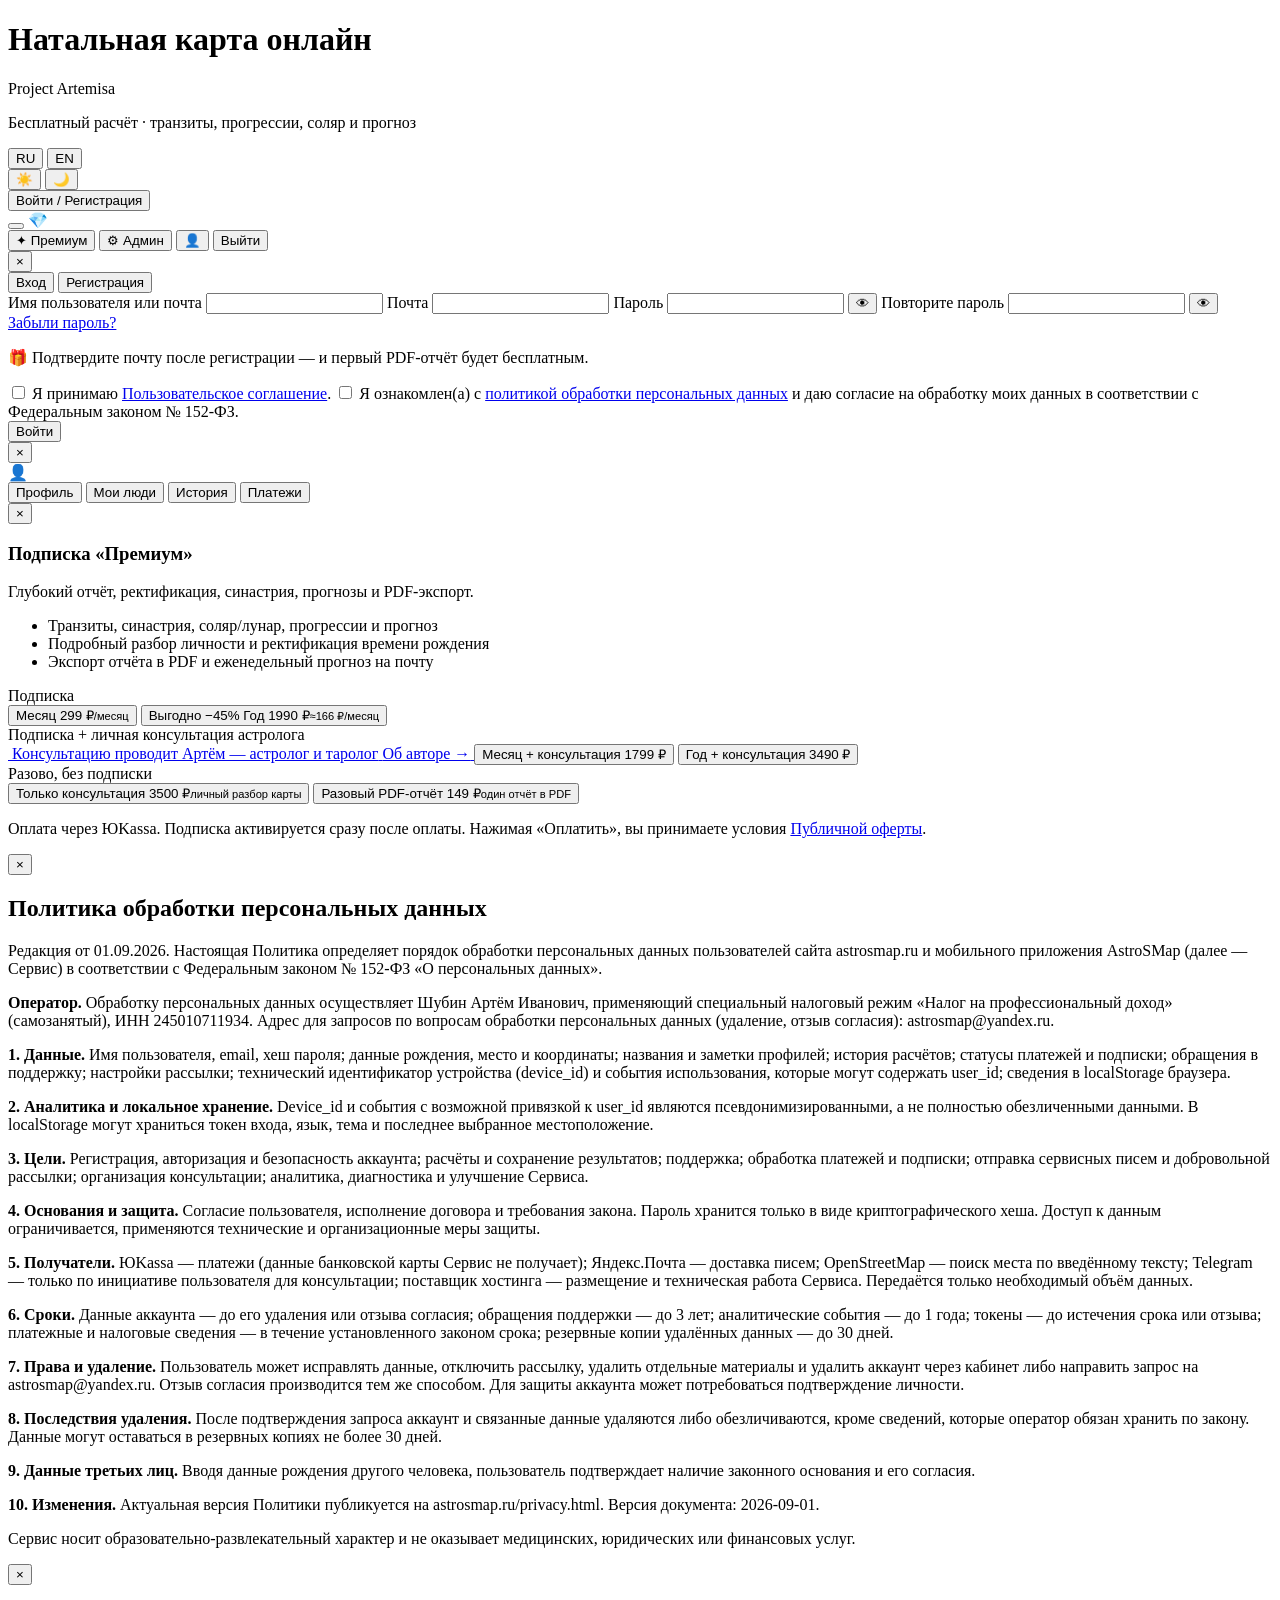
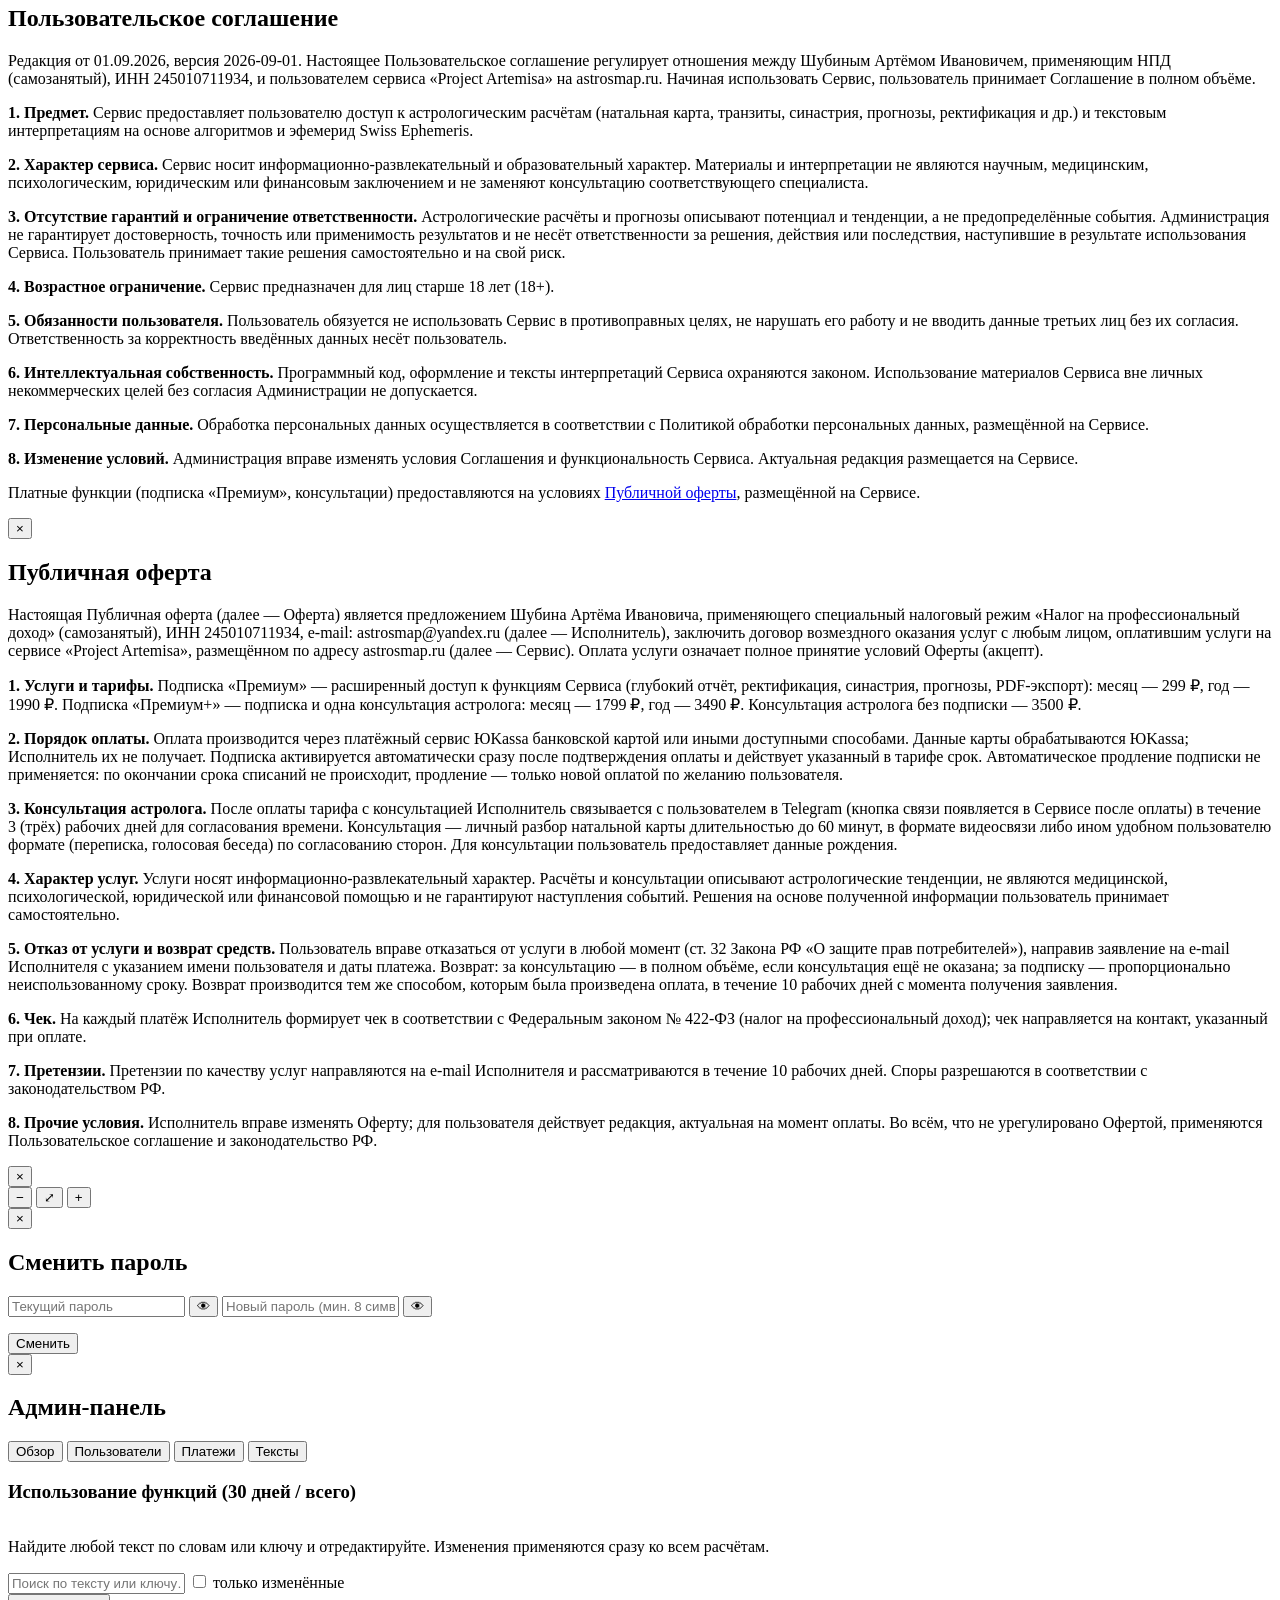
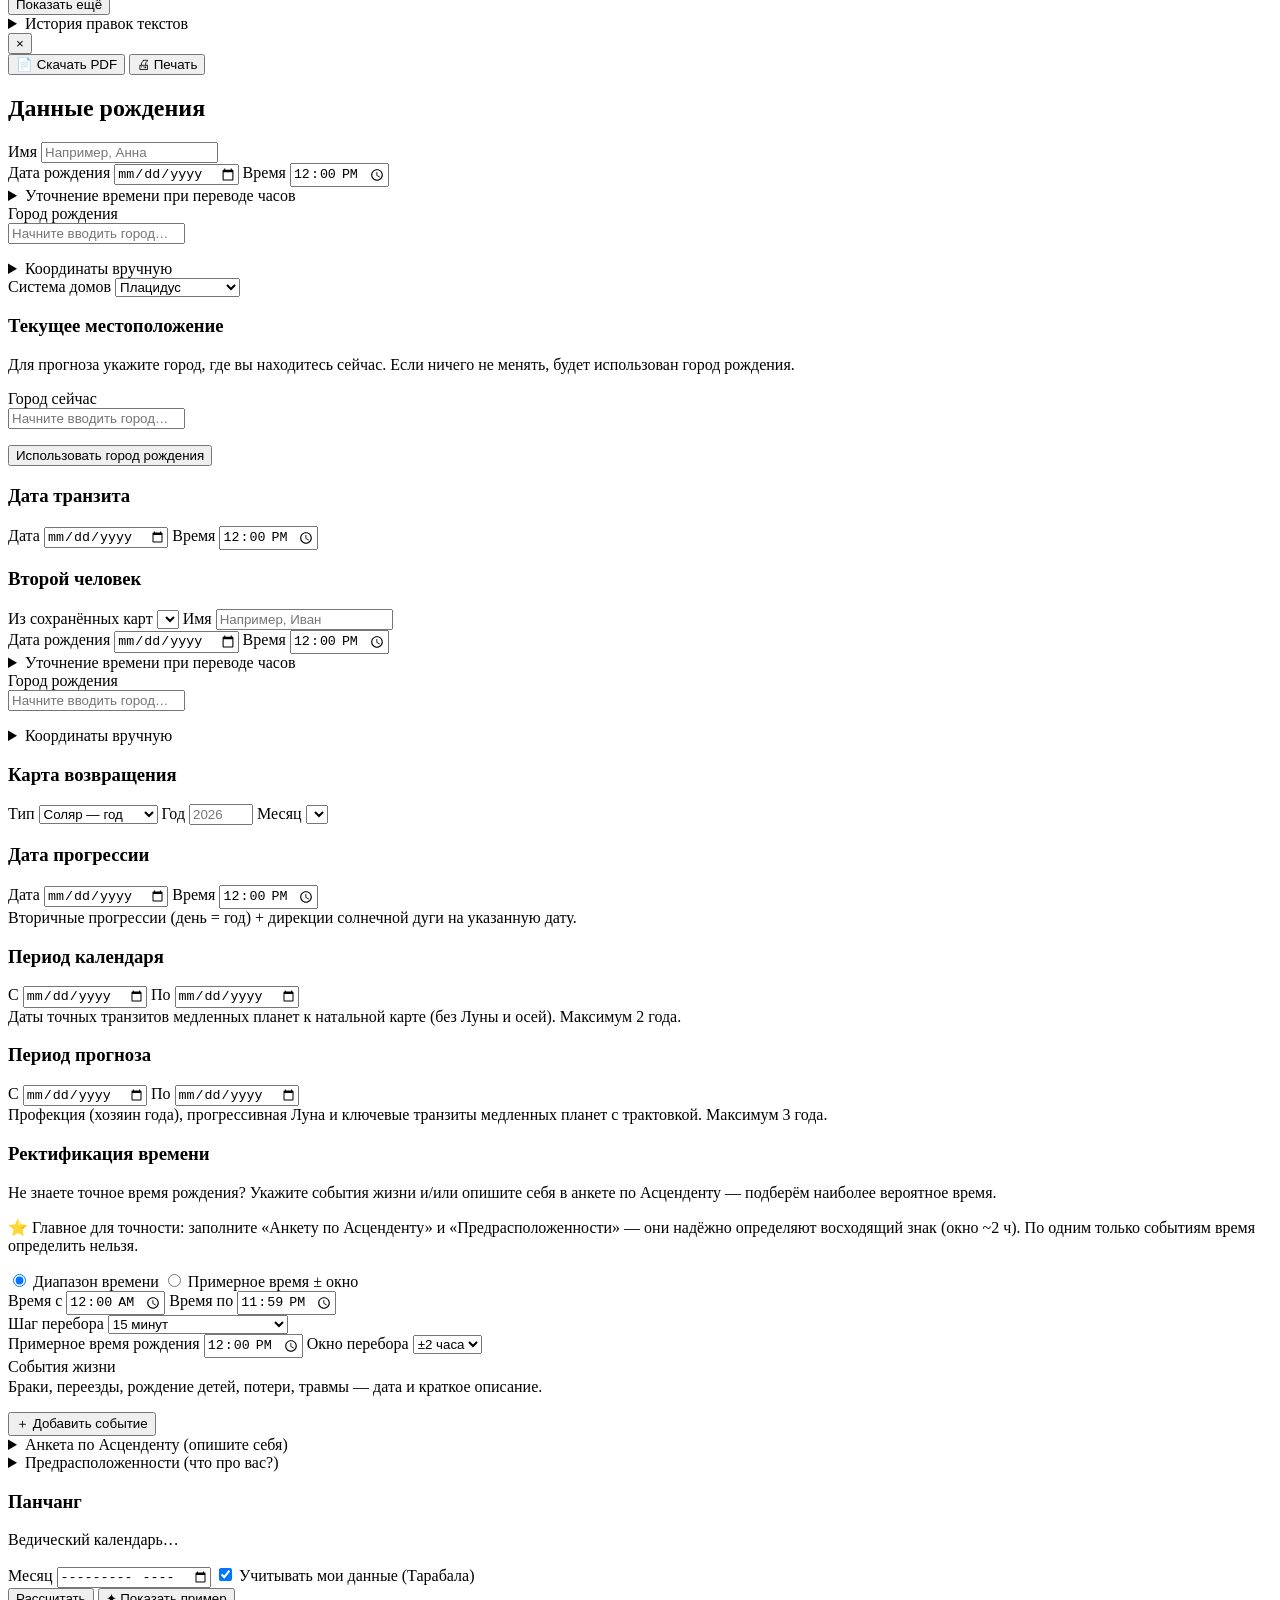
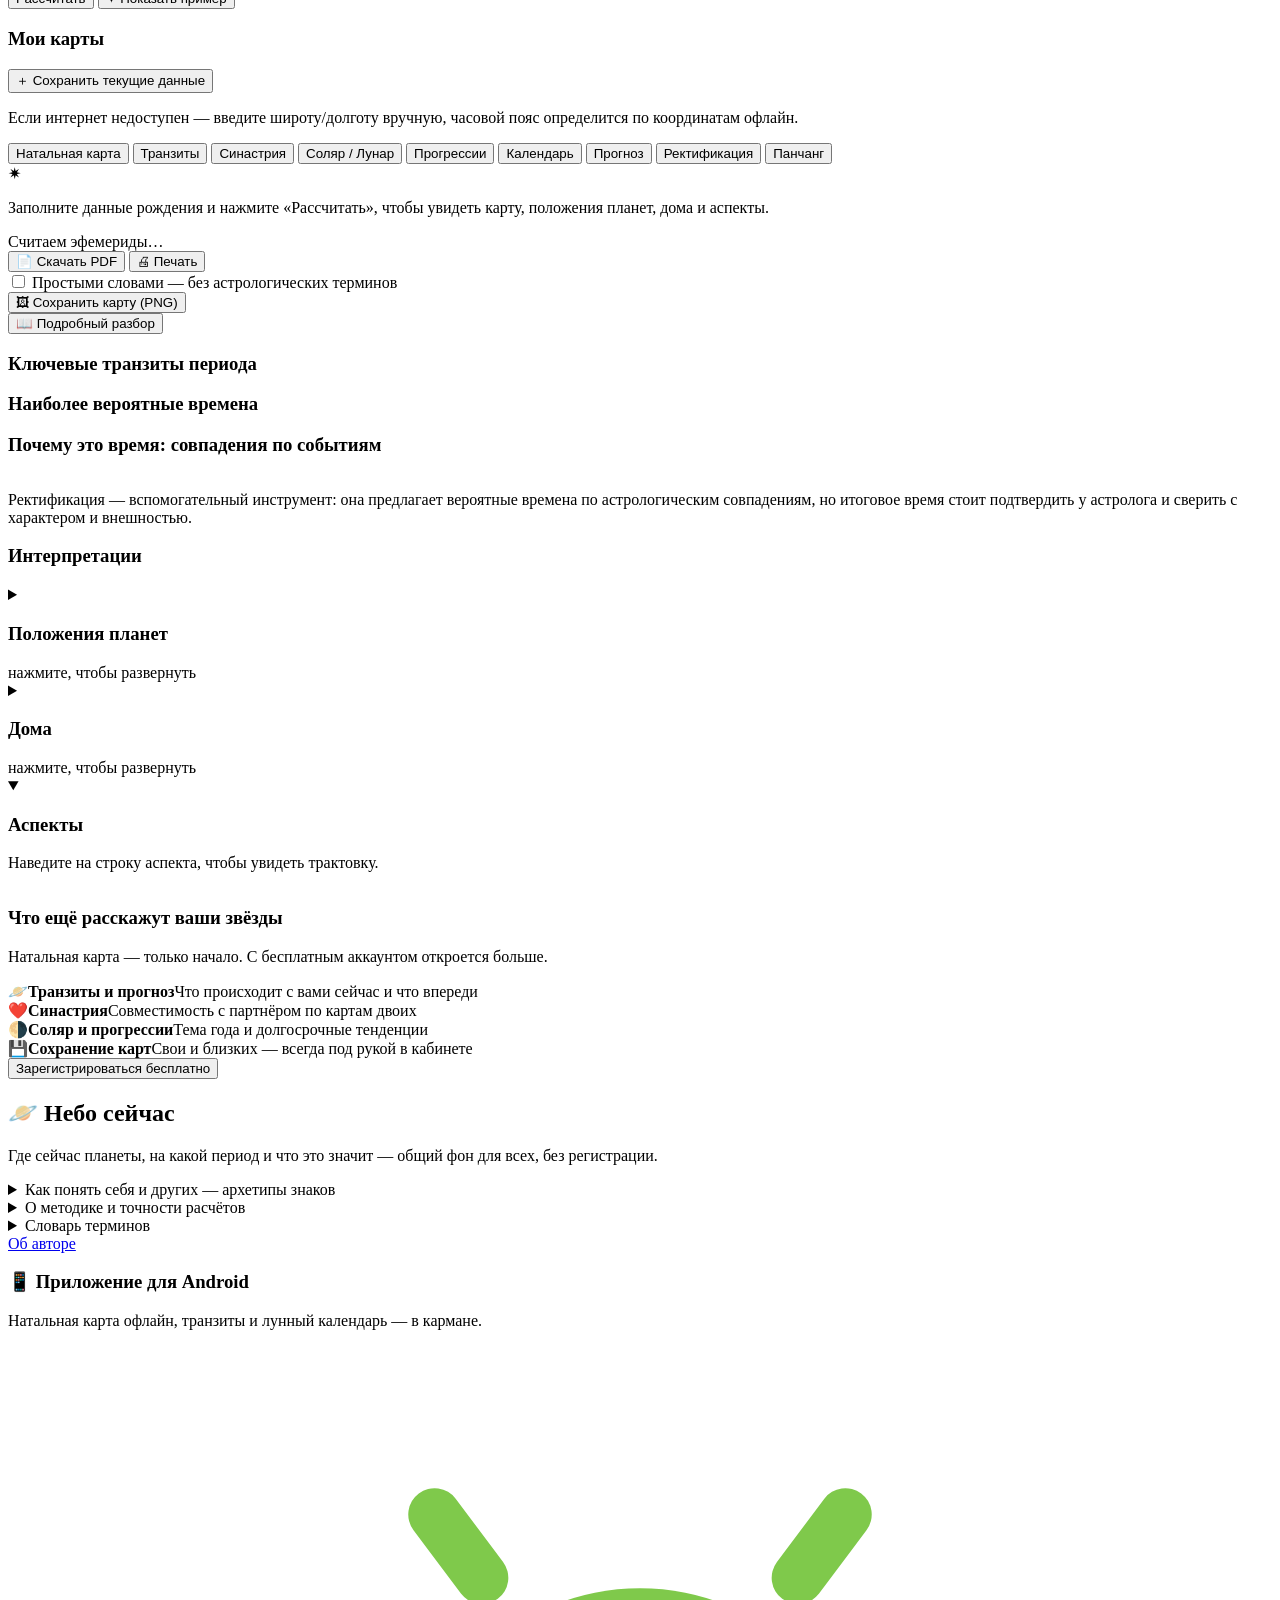
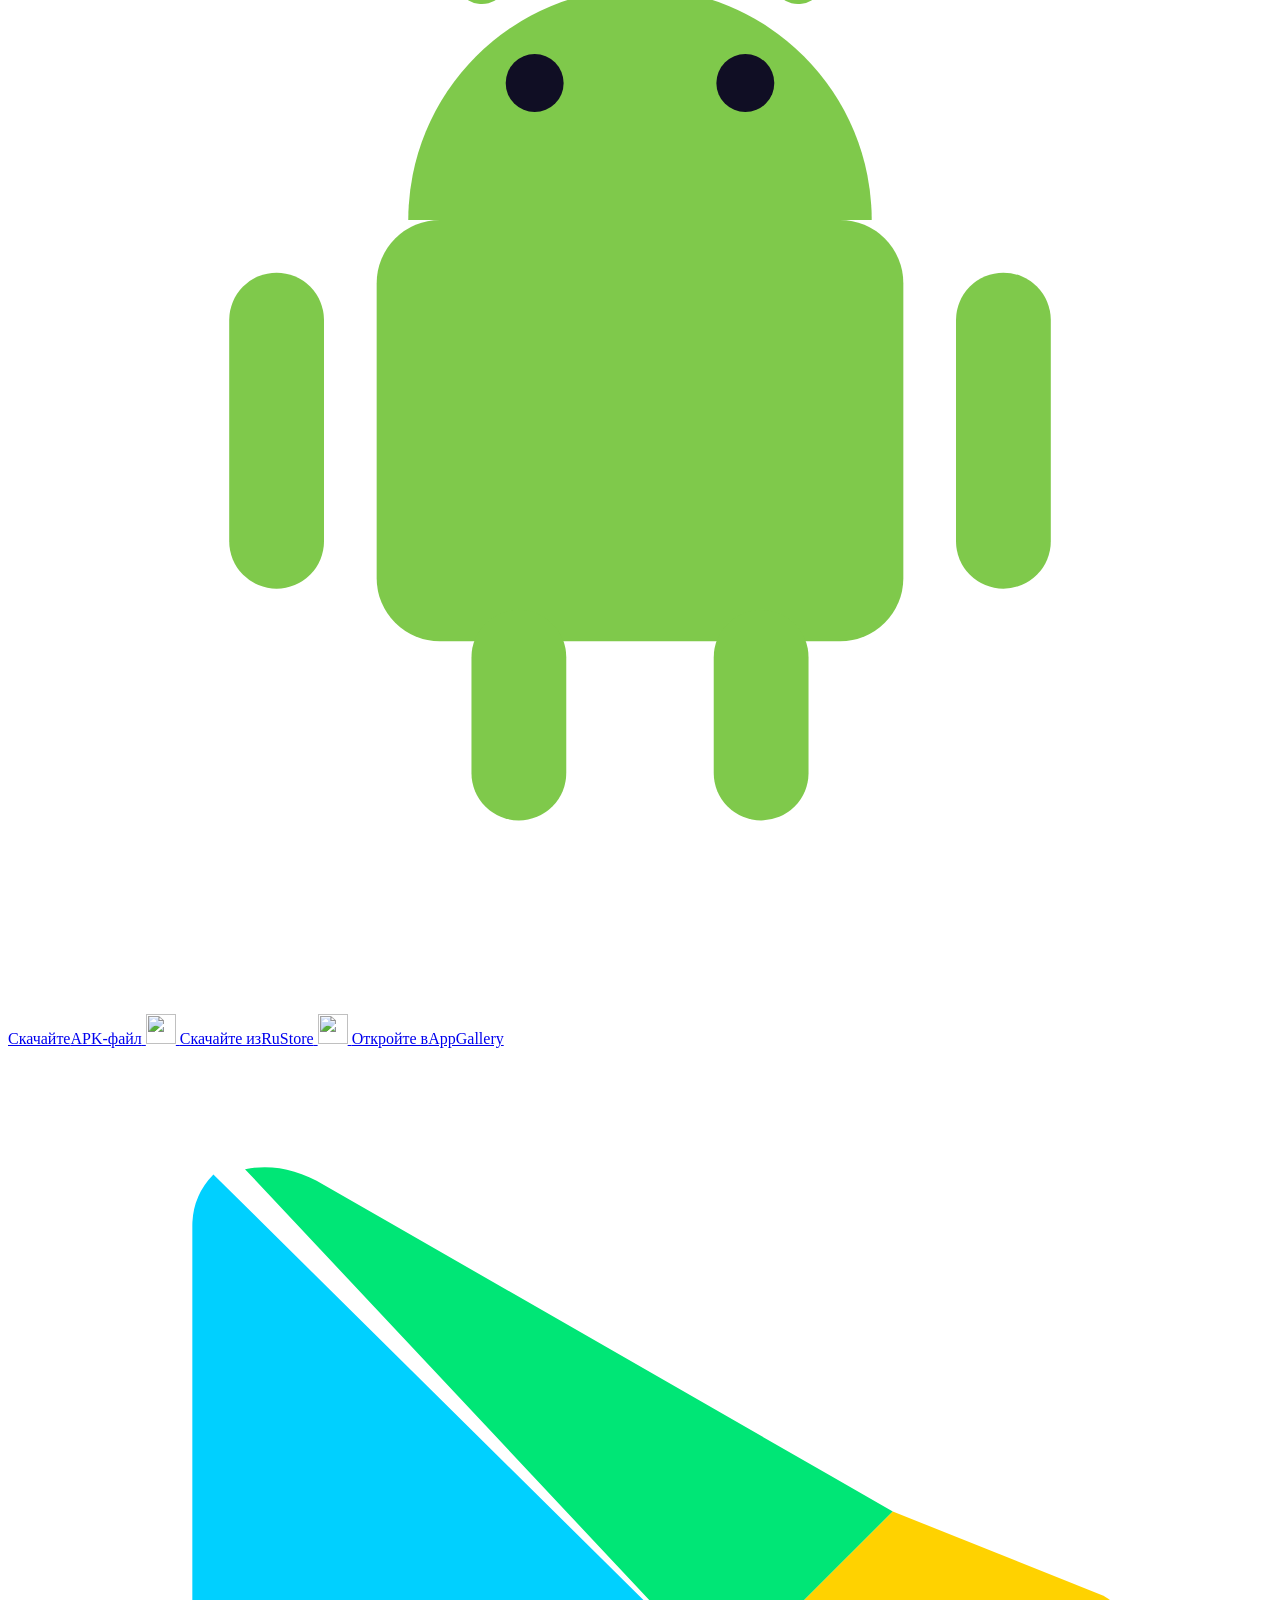
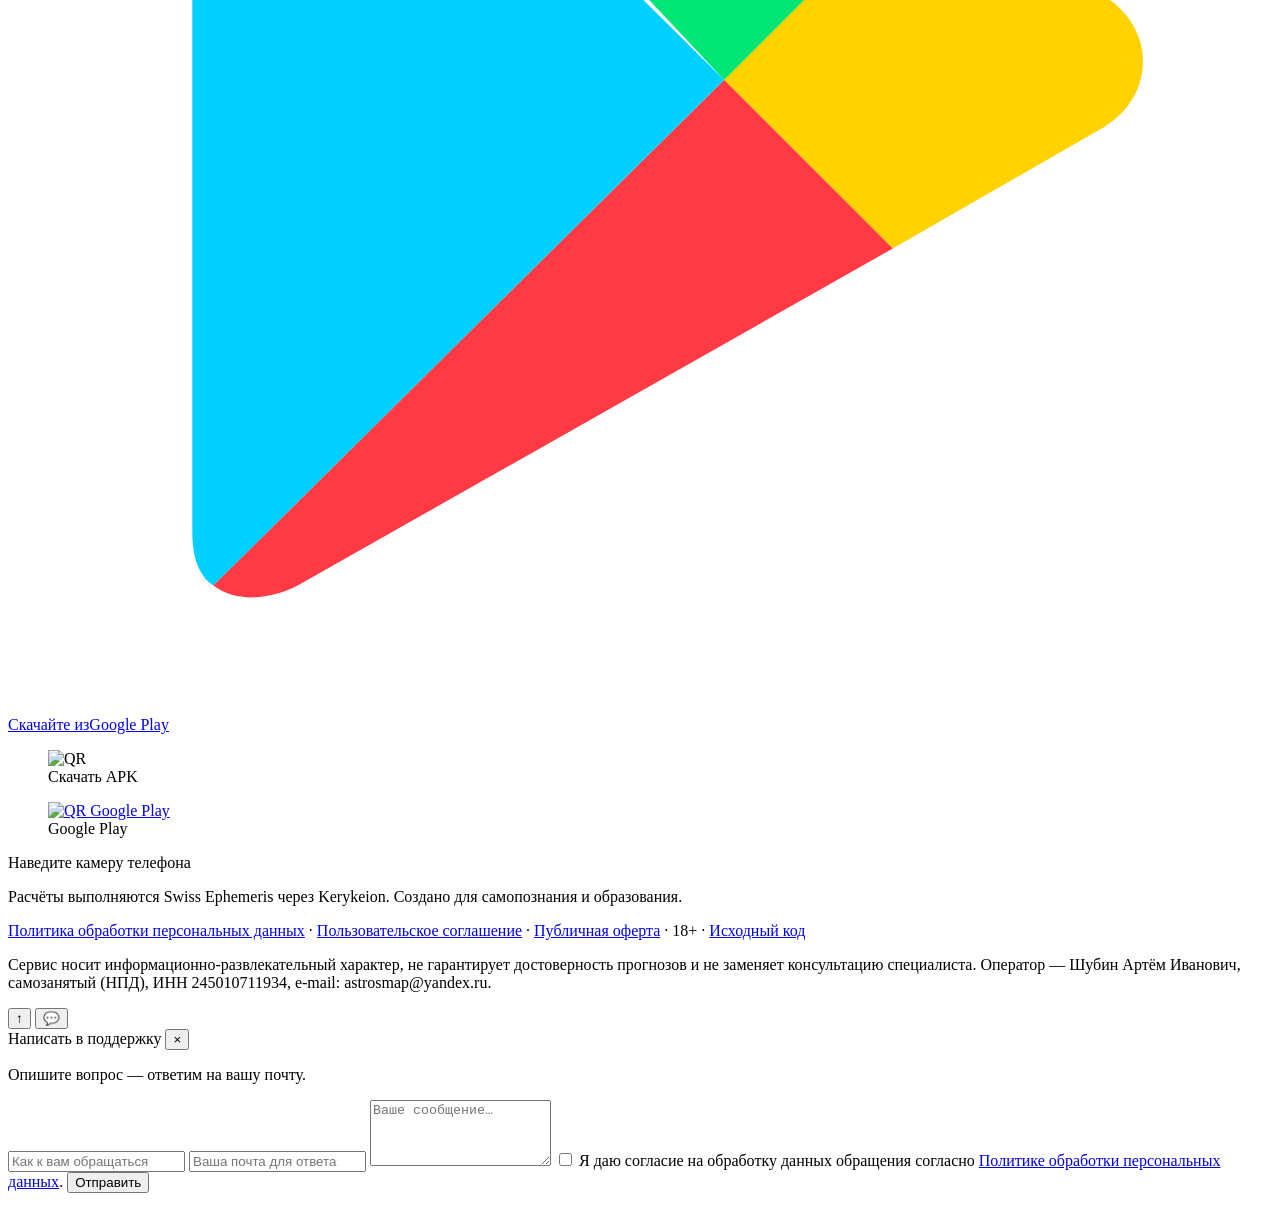
==== frontend/index.html @ ab581a07 "Protected source distribution" ====
<!DOCTYPE html>
<html lang="ru">
<head>
  <meta charset="UTF-8" />
  <meta name="viewport" content="width=device-width, initial-scale=1.0" />
  <title>Натальная карта онлайн бесплатно с транзитами | Project Artemisa</title>
  <meta name="description" content="Постройте натальную карту онлайн бесплатно по дате, времени и месту рождения. Транзиты, синастрия, соляр, прогрессии, прогноз и интерпретации." />
  <link rel="canonical" href="https://astrosmap.ru/" />
  <meta name="theme-color" content="#0c0c1e" />
  <link rel="manifest" href="/manifest.webmanifest" />
  <link rel="apple-touch-icon" href="/icon.svg" />
  <link rel="icon" href="data:image/svg+xml,%3Csvg xmlns='http://www.w3.org/2000/svg' viewBox='0 0 32 32'%3E%3Crect width='32' height='32' rx='7' fill='%230c0c1e'/%3E%3Ctext x='16' y='23' font-size='20' text-anchor='middle' fill='%23c9a86a'%3E%E2%9C%B7%3C/text%3E%3C/svg%3E" />
  <meta property="og:title" content="Натальная карта онлайн бесплатно с транзитами | Project Artemisa" />
  <meta property="og:description" content="Бесплатный расчёт натальной карты по дате, времени и месту рождения: транзиты, синастрия, соляр, прогрессии и прогноз." />
  <meta property="og:type" content="website" />
  <meta property="og:url" content="https://astrosmap.ru/" />
  <meta name="twitter:card" content="summary" />
  <script>(function(){try{var t=localStorage.getItem('astro_theme')||'light';document.documentElement.setAttribute('data-theme',t);}catch(e){document.documentElement.setAttribute('data-theme','light');}})();</script>
  <link rel="stylesheet" href="/fonts/fonts.css?v=20" />
  <link rel="stylesheet" href="/css/style.css?v=33" />
  <style>html[lang="en"] .chart-svg::after { content: "⤢ click to enlarge"; }</style>
</head>
<body>
  <div class="stars" id="stars"></div>
  <div class="sun-rays" aria-hidden="true"></div>

  <header class="site-header">
    <div class="logo">
      <span class="logo-glyph" aria-hidden="true"></span>
      <div class="logo-text">
        <h1 class="title-main" data-i18n="hero_title">Натальная карта онлайн</h1>
        <p class="brand" data-i18n="brand">Project Artemisa</p>
        <p class="tagline" data-i18n="tagline">Бесплатный расчёт · транзиты, прогрессии, соляр и прогноз</p>
      </div>
    </div>
    <div class="auth-area">
      <div class="lang-switch" id="lang-switch" data-i18n-title="lang_title" title="Язык / Language">
        <button class="lang-opt" data-lang="ru">RU</button>
        <button class="lang-opt" data-lang="en">EN</button>
      </div>
      <div class="theme-switch" id="theme-switch" data-i18n-title="theme_title" title="Светлая / тёмная тема">
        <button class="theme-opt" data-theme-set="light" aria-label="Светлая тема" title="Светлая">☀️</button>
        <button class="theme-opt" data-theme-set="dark" aria-label="Тёмная тема" title="Тёмная">🌙</button>
      </div>
      <button id="login-btn" class="auth-btn" data-i18n="login">Войти / Регистрация</button>
      <div id="user-box" class="user-box hidden">
        <div class="user-id">
          <button class="user-name" id="user-name" title="Статус подписки"></button>
          <span class="premium-gem hidden" id="premium-gem" aria-hidden="true">💎</span>
          <div id="lock-popover" class="lock-popover hidden"></div>
        </div>
        <button id="premium-btn" class="auth-btn header-only" data-i18n="premium_btn">✦ Премиум</button>
        <button id="admin-btn" class="auth-btn hidden" data-i18n="admin_panel">⚙ Админ</button>
        <button id="cabinet-btn" class="auth-btn ghost" data-i18n-title="cabinet_title" title="Кабинет" aria-label="Кабинет">👤</button>
        <button id="logout-btn" class="auth-btn ghost" data-i18n="logout">Выйти</button>
      </div>
    </div>
  </header>

  <div class="modal-overlay hidden" id="auth-modal">
    <div class="modal">
      <button class="modal-close" id="modal-close" aria-label="Закрыть">×</button>
      <div class="tabs auth-tabs">
        <button class="auth-tab active" data-auth="login" type="button" data-i18n="auth_login">Вход</button>
        <button class="auth-tab" data-auth="register" type="button" data-i18n="auth_register">Регистрация</button>
      </div>
      <form id="auth-form" autocomplete="off">
        <label id="auth-username-row" data-i18n="username_or_email">Имя пользователя или почта
          <input type="text" id="auth-username" autocomplete="username" />
        </label>
        <label id="auth-email-row" class="hidden" data-i18n="email_label">Почта
          <input type="email" id="auth-email" autocomplete="email" />
        </label>
        <label id="auth-password-row" data-i18n="password">Пароль
          <span class="pw-wrap">
            <input type="password" id="auth-password" autocomplete="current-password" />
            <button type="button" class="pw-eye" aria-label="Показать пароль" tabindex="-1">👁</button>
          </span>
        </label>
        <label id="auth-password2-row" class="hidden" data-i18n="password_repeat">Повторите пароль
          <span class="pw-wrap">
            <input type="password" id="auth-password2" autocomplete="new-password" />
            <button type="button" class="pw-eye" aria-label="Показать пароль" tabindex="-1">👁</button>
          </span>
        </label>
        <a href="#" id="auth-forgot" class="auth-forgot" data-i18n="forgot_link">Забыли пароль?</a>
        <p class="register-gift hidden" id="register-gift" data-i18n="register_gift">🎁 Подтвердите почту после регистрации — и первый PDF-отчёт будет бесплатным.</p>
        <div class="consent-row hidden" id="consent-row">
          <label class="consent-item">
            <input type="checkbox" id="terms-check" />
            <span data-i18n-html="consent_terms">Я принимаю <a href="#" id="terms-link">Пользовательское соглашение</a>.</span>
          </label>
          <label class="consent-item">
            <input type="checkbox" id="consent-check" />
            <span data-i18n-html="consent">Я ознакомлен(а) с <a href="#" id="privacy-link">политикой обработки персональных данных</a> и даю согласие на обработку моих данных в соответствии с Федеральным законом № 152-ФЗ.</span>
          </label>
        </div>
        <div class="auth-error hidden" id="auth-error"></div>
        <button type="submit" class="btn-primary" id="auth-submit" data-i18n="do_login">Войти</button>
      </form>
    </div>
  </div>

  <div class="modal-overlay hidden" id="cabinet-modal">
    <div class="modal cabinet-modal">
      <button class="modal-close" id="cabinet-close" aria-label="Закрыть">×</button>
      <div class="cab-head">
        <div class="cab-avatar" id="cab-avatar">👤</div>
        <div class="cab-head-info">
          <div class="cab-head-name" id="cab-head-name"></div>
          <div class="cab-badges" id="cab-badges"></div>
        </div>
      </div>
      <div class="cab-tabs" id="cab-tabs" role="tablist">
        <button class="cab-tab active" data-cab="profile" type="button" data-i18n="cab_tab_profile">Профиль</button>
        <button class="cab-tab" data-cab="people" type="button" data-i18n="cab_tab_people">Мои люди</button>
        <button class="cab-tab" data-cab="history" type="button" data-i18n="cab_tab_history">История</button>
        <button class="cab-tab" data-cab="payments" type="button" data-i18n="cab_tab_payments">Платежи</button>
      </div>
      <div class="cab-panel" id="cab-panel-profile">
        <div id="cab-profile" class="cab-card"></div>
        <div id="cab-sub" class="cab-card"></div>
      </div>
      <div class="cab-panel hidden" id="cab-panel-people">
        <div id="cab-people"></div>
      </div>
      <div class="cab-panel hidden" id="cab-panel-history">
        <div id="cab-history"></div>
      </div>
      <div class="cab-panel hidden" id="cab-panel-payments">
        <div id="cab-payments"></div>
      </div>
    </div>
  </div>

  <div class="modal-overlay hidden" id="premium-modal">
    <div class="modal premium-modal-card">
      <button class="modal-close" id="premium-close" aria-label="Закрыть">×</button>
      <h3 data-i18n="premium_title">Подписка «Премиум»</h3>
      <p class="section-note" data-i18n="premium_desc">Глубокий отчёт, ректификация, синастрия, прогнозы и PDF-экспорт.</p>
      <ul class="premium-benefits">
        <li data-i18n="premium_ben_1">Транзиты, синастрия, соляр/лунар, прогрессии и прогноз</li>
        <li data-i18n="premium_ben_2">Подробный разбор личности и ректификация времени рождения</li>
        <li data-i18n="premium_ben_3">Экспорт отчёта в PDF и еженедельный прогноз на почту</li>
      </ul>
      <div class="premium-status hidden" id="premium-status"></div>
      <div class="premium-plans" id="premium-plans">
        <section class="plan-section plan-section-sub">
          <div class="plan-group-label" data-i18n="plan_group_sub">Подписка</div>
          <button class="btn-primary plan-btn" data-plan="month" type="button">
            <span class="plan-name" data-i18n="plan_month">Месяц</span>
            <span class="plan-price">299 ₽<small data-i18n="plan_month_note">/месяц</small></span>
          </button>
          <button class="btn-primary plan-btn plan-best" data-plan="year" type="button">
            <span class="plan-badge" data-i18n="plan_year_badge">Выгодно −45%</span>
            <span class="plan-name" data-i18n="plan_year">Год</span>
            <span class="plan-price">1990 ₽<small data-i18n="plan_year_note2">≈166 ₽/месяц</small></span>
          </button>
        </section>
        <section class="plan-section plan-section-consult">
          <div class="plan-group-label" data-i18n="plan_group_consult">Подписка + личная консультация астролога</div>
          <a class="consult-author" href="/about">
            <img src="/img/astrolog.jpg" alt="" aria-hidden="true" />
            <span>
              <span class="consult-author-name" data-i18n="ab_consult_by">Консультацию проводит Артём — астролог и таролог</span>
              <span class="consult-author-more" data-i18n="ab_consult_more">Об авторе →</span>
            </span>
          </a>
          <button class="btn-primary plan-btn" data-plan="plus_month" type="button">
            <span class="plan-name" data-i18n="plan_plus_month">Месяц + консультация</span>
            <span class="plan-price">1799 ₽</span>
          </button>
          <button class="btn-primary plan-btn" data-plan="plus_year" type="button">
            <span class="plan-name" data-i18n="plan_plus_year">Год + консультация</span>
            <span class="plan-price">3490 ₽</span>
          </button>
        </section>
        <section class="plan-section plan-section-once">
          <div class="plan-group-label" data-i18n="plan_group_once">Разово, без подписки</div>
          <button class="btn-primary plan-btn" data-plan="consult" type="button">
            <span class="plan-name" data-i18n="plan_consult">Только консультация</span>
            <span class="plan-price">3500 ₽<small data-i18n="plan_consult_note2">личный разбор карты</small></span>
          </button>
          <button class="btn-primary plan-btn plan-report" data-plan="report" type="button">
            <span class="plan-name" data-i18n="plan_report">Разовый PDF-отчёт</span>
            <span class="plan-price">149 ₽<small data-i18n="plan_report_note2">один отчёт в PDF</small></span>
          </button>
        </section>
      </div>
      <div class="premium-status hidden" id="consult-status"></div>
      <div class="premium-status hidden" id="report-status"></div>
      <div class="auth-error hidden" id="premium-error"></div>
      <p class="section-note" data-i18n-html="premium_note">Оплата через ЮKassa. Подписка активируется сразу после оплаты. Нажимая «Оплатить», вы принимаете условия <a href="#" id="premium-offer-link">Публичной оферты</a>.</p>
    </div>
  </div>

  <div class="modal-overlay hidden" id="privacy-modal">
    <div class="modal modal-wide">
      <button class="modal-close" id="privacy-close" aria-label="Закрыть">×</button>
      <h2 class="privacy-title" data-i18n="privacy_title">Политика обработки персональных данных</h2>
      <div class="privacy-text">
        <p data-i18n="privacy_p_intro">Редакция от 01.09.2026. Настоящая Политика определяет порядок обработки персональных данных пользователей сайта astrosmap.ru и мобильного приложения AstroSMap (далее — Сервис) в соответствии с Федеральным законом № 152-ФЗ «О персональных данных».</p>
        <p data-i18n-html="privacy_p_operator"><strong>Оператор.</strong> Обработку персональных данных осуществляет Шубин Артём Иванович, применяющий специальный налоговый режим «Налог на профессиональный доход» (самозанятый), ИНН 245010711934. Адрес для запросов по вопросам обработки персональных данных (удаление, отзыв согласия): astrosmap@yandex.ru.</p>
        <p data-i18n-html="privacy_p1"><strong>1. Данные.</strong> Имя пользователя, email, хеш пароля; данные рождения, место и координаты; названия и заметки профилей; история расчётов; статусы платежей и подписки; обращения в поддержку; настройки рассылки; технический идентификатор устройства (device_id) и события использования, которые могут содержать user_id; сведения в localStorage браузера.</p>
        <p data-i18n-html="privacy_p2"><strong>2. Аналитика и локальное хранение.</strong> Device_id и события с возможной привязкой к user_id являются псевдонимизированными, а не полностью обезличенными данными. В localStorage могут храниться токен входа, язык, тема и последнее выбранное местоположение.</p>
        <p data-i18n-html="privacy_p3"><strong>3. Цели.</strong> Регистрация, авторизация и безопасность аккаунта; расчёты и сохранение результатов; поддержка; обработка платежей и подписки; отправка сервисных писем и добровольной рассылки; организация консультации; аналитика, диагностика и улучшение Сервиса.</p>
        <p data-i18n-html="privacy_p4"><strong>4. Основания и защита.</strong> Согласие пользователя, исполнение договора и требования закона. Пароль хранится только в виде криптографического хеша. Доступ к данным ограничивается, применяются технические и организационные меры защиты.</p>
        <p data-i18n-html="privacy_p5"><strong>5. Получатели.</strong> ЮKassa — платежи (данные банковской карты Сервис не получает); Яндекс.Почта — доставка писем; OpenStreetMap — поиск места по введённому тексту; Telegram — только по инициативе пользователя для консультации; поставщик хостинга — размещение и техническая работа Сервиса. Передаётся только необходимый объём данных.</p>
        <p data-i18n-html="privacy_p6"><strong>6. Сроки.</strong> Данные аккаунта — до его удаления или отзыва согласия; обращения поддержки — до 3 лет; аналитические события — до 1 года; токены — до истечения срока или отзыва; платежные и налоговые сведения — в течение установленного законом срока; резервные копии удалённых данных — до 30 дней.</p>
        <p data-i18n-html="privacy_p7"><strong>7. Права и удаление.</strong> Пользователь может исправлять данные, отключить рассылку, удалить отдельные материалы и удалить аккаунт через кабинет либо направить запрос на astrosmap@yandex.ru. Отзыв согласия производится тем же способом. Для защиты аккаунта может потребоваться подтверждение личности.</p>
        <p data-i18n-html="privacy_p8"><strong>8. Последствия удаления.</strong> После подтверждения запроса аккаунт и связанные данные удаляются либо обезличиваются, кроме сведений, которые оператор обязан хранить по закону. Данные могут оставаться в резервных копиях не более 30 дней.</p>
        <p data-i18n-html="privacy_p9"><strong>9. Данные третьих лиц.</strong> Вводя данные рождения другого человека, пользователь подтверждает наличие законного основания и его согласия.</p>
        <p data-i18n-html="privacy_p10"><strong>10. Изменения.</strong> Актуальная версия Политики публикуется на astrosmap.ru/privacy.html. Версия документа: 2026-09-01.</p>
        <p class="info-disclaimer" data-i18n="privacy_disclaimer">Сервис носит образовательно-развлекательный характер и не оказывает медицинских, юридических или финансовых услуг.</p>
      </div>
    </div>
  </div>

  <div class="modal-overlay hidden" id="terms-modal">
    <div class="modal modal-wide">
      <button class="modal-close" id="terms-close" aria-label="Закрыть">×</button>
      <h2 class="privacy-title" data-i18n="terms_title">Пользовательское соглашение</h2>
      <div class="privacy-text">
        <p data-i18n="terms_p_intro">Редакция от 01.09.2026, версия 2026-09-01. Настоящее Пользовательское соглашение регулирует отношения между Шубиным Артёмом Ивановичем, применяющим НПД (самозанятый), ИНН 245010711934, и пользователем сервиса «Project Artemisa» на astrosmap.ru. Начиная использовать Сервис, пользователь принимает Соглашение в полном объёме.</p>
        <p data-i18n-html="terms_p1"><strong>1. Предмет.</strong> Сервис предоставляет пользователю доступ к астрологическим расчётам (натальная карта, транзиты, синастрия, прогнозы, ректификация и др.) и текстовым интерпретациям на основе алгоритмов и эфемерид Swiss Ephemeris.</p>
        <p data-i18n-html="terms_p2"><strong>2. Характер сервиса.</strong> Сервис носит информационно-развлекательный и образовательный характер. Материалы и интерпретации не являются научным, медицинским, психологическим, юридическим или финансовым заключением и не заменяют консультацию соответствующего специалиста.</p>
        <p data-i18n-html="terms_p3"><strong>3. Отсутствие гарантий и ограничение ответственности.</strong> Астрологические расчёты и прогнозы описывают потенциал и тенденции, а не предопределённые события. Администрация не гарантирует достоверность, точность или применимость результатов и не несёт ответственности за решения, действия или последствия, наступившие в результате использования Сервиса. Пользователь принимает такие решения самостоятельно и на свой риск.</p>
        <p data-i18n-html="terms_p4"><strong>4. Возрастное ограничение.</strong> Сервис предназначен для лиц старше 18 лет (18+).</p>
        <p data-i18n-html="terms_p5"><strong>5. Обязанности пользователя.</strong> Пользователь обязуется не использовать Сервис в противоправных целях, не нарушать его работу и не вводить данные третьих лиц без их согласия. Ответственность за корректность введённых данных несёт пользователь.</p>
        <p data-i18n-html="terms_p6"><strong>6. Интеллектуальная собственность.</strong> Программный код, оформление и тексты интерпретаций Сервиса охраняются законом. Использование материалов Сервиса вне личных некоммерческих целей без согласия Администрации не допускается.</p>
        <p data-i18n-html="terms_p7"><strong>7. Персональные данные.</strong> Обработка персональных данных осуществляется в соответствии с Политикой обработки персональных данных, размещённой на Сервисе.</p>
        <p data-i18n-html="terms_p8"><strong>8. Изменение условий.</strong> Администрация вправе изменять условия Соглашения и функциональность Сервиса. Актуальная редакция размещается на Сервисе.</p>
        <p class="info-disclaimer" data-i18n-html="terms_disclaimer">Платные функции (подписка «Премиум», консультации) предоставляются на условиях <a href="#" id="terms-offer-link">Публичной оферты</a>, размещённой на Сервисе.</p>
      </div>
    </div>
  </div>

  <div class="modal-overlay hidden" id="offer-modal">
    <div class="modal modal-wide">
      <button class="modal-close" id="offer-close" aria-label="Закрыть">×</button>
      <h2 class="privacy-title" data-i18n="offer_title">Публичная оферта</h2>
      <div class="privacy-text">
        <p data-i18n="offer_intro">Настоящая Публичная оферта (далее — Оферта) является предложением Шубина Артёма Ивановича, применяющего специальный налоговый режим «Налог на профессиональный доход» (самозанятый), ИНН 245010711934, e-mail: astrosmap@yandex.ru (далее — Исполнитель), заключить договор возмездного оказания услуг с любым лицом, оплатившим услуги на сервисе «Project Artemisa», размещённом по адресу astrosmap.ru (далее — Сервис). Оплата услуги означает полное принятие условий Оферты (акцепт).</p>
        <p data-i18n-html="offer_p1"><strong>1. Услуги и тарифы.</strong> Подписка «Премиум» — расширенный доступ к функциям Сервиса (глубокий отчёт, ректификация, синастрия, прогнозы, PDF-экспорт): месяц — 299 ₽, год — 1990 ₽. Подписка «Премиум+» — подписка и одна консультация астролога: месяц — 1799 ₽, год — 3490 ₽. Консультация астролога без подписки — 3500 ₽.</p>
        <p data-i18n-html="offer_p2"><strong>2. Порядок оплаты.</strong> Оплата производится через платёжный сервис ЮKassa банковской картой или иными доступными способами. Данные карты обрабатываются ЮKassa; Исполнитель их не получает. Подписка активируется автоматически сразу после подтверждения оплаты и действует указанный в тарифе срок. Автоматическое продление подписки не применяется: по окончании срока списаний не происходит, продление — только новой оплатой по желанию пользователя.</p>
        <p data-i18n-html="offer_p3"><strong>3. Консультация астролога.</strong> После оплаты тарифа с консультацией Исполнитель связывается с пользователем в Telegram (кнопка связи появляется в Сервисе после оплаты) в течение 3 (трёх) рабочих дней для согласования времени. Консультация — личный разбор натальной карты длительностью до 60 минут, в формате видеосвязи либо ином удобном пользователю формате (переписка, голосовая беседа) по согласованию сторон. Для консультации пользователь предоставляет данные рождения.</p>
        <p data-i18n-html="offer_p4"><strong>4. Характер услуг.</strong> Услуги носят информационно-развлекательный характер. Расчёты и консультации описывают астрологические тенденции, не являются медицинской, психологической, юридической или финансовой помощью и не гарантируют наступления событий. Решения на основе полученной информации пользователь принимает самостоятельно.</p>
        <p data-i18n-html="offer_p5"><strong>5. Отказ от услуги и возврат средств.</strong> Пользователь вправе отказаться от услуги в любой момент (ст. 32 Закона РФ «О защите прав потребителей»), направив заявление на e-mail Исполнителя с указанием имени пользователя и даты платежа. Возврат: за консультацию — в полном объёме, если консультация ещё не оказана; за подписку — пропорционально неиспользованному сроку. Возврат производится тем же способом, которым была произведена оплата, в течение 10 рабочих дней с момента получения заявления.</p>
        <p data-i18n-html="offer_p6"><strong>6. Чек.</strong> На каждый платёж Исполнитель формирует чек в соответствии с Федеральным законом № 422-ФЗ (налог на профессиональный доход); чек направляется на контакт, указанный при оплате.</p>
        <p data-i18n-html="offer_p7"><strong>7. Претензии.</strong> Претензии по качеству услуг направляются на e-mail Исполнителя и рассматриваются в течение 10 рабочих дней. Споры разрешаются в соответствии с законодательством РФ.</p>
        <p data-i18n-html="offer_p8"><strong>8. Прочие условия.</strong> Исполнитель вправе изменять Оферту; для пользователя действует редакция, актуальная на момент оплаты. Во всём, что не урегулировано Офертой, применяются Пользовательское соглашение и законодательство РФ.</p>
      </div>
    </div>
  </div>

  <div class="modal-overlay hidden" id="chart-modal">
    <div class="chart-modal-inner">
      <button class="modal-close" id="chart-modal-close" aria-label="Закрыть">×</button>
      <div id="chart-modal-svg"></div>
      <div class="chart-zoom-controls">
        <button id="chart-zoom-out" aria-label="Уменьшить">−</button>
        <button id="chart-zoom-reset" aria-label="По размеру экрана">⤢</button>
        <button id="chart-zoom-in" aria-label="Увеличить">+</button>
      </div>
    </div>
  </div>

  <div class="modal-overlay hidden" id="passwd-modal">
    <div class="modal">
      <button class="modal-close" id="passwd-close" aria-label="Закрыть">×</button>
      <h2 class="privacy-title" data-i18n="passwd_title">Сменить пароль</h2>
      <form id="passwd-form">
        <span class="pw-wrap">
          <input type="password" id="passwd-old" data-i18n-ph="passwd_old" placeholder="Текущий пароль" autocomplete="current-password" required minlength="1" />
          <button type="button" class="pw-eye" aria-label="Показать пароль" tabindex="-1">👁</button>
        </span>
        <span class="pw-wrap">
          <input type="password" id="passwd-new" data-i18n-ph="passwd_new" placeholder="Новый пароль (мин. 8 символов)" autocomplete="new-password" required minlength="8" />
          <button type="button" class="pw-eye" aria-label="Показать пароль" tabindex="-1">👁</button>
        </span>
        <p id="passwd-msg" class="hint hidden"></p>
        <button type="submit" class="vedic-btn" data-i18n="passwd_submit">Сменить</button>
      </form>
    </div>
  </div>

  <div class="modal-overlay hidden" id="admin-modal">
    <div class="modal modal-wide">
      <button class="modal-close" id="admin-close" aria-label="Закрыть">×</button>
      <h2 class="privacy-title" data-i18n="admin_panel">Админ-панель</h2>
      <div class="tabs adm-tabs">
        <button class="adm-tab active" data-atab="overview" type="button" data-i18n="admin_tab_overview">Обзор</button>
        <button class="adm-tab" data-atab="users" type="button" data-i18n="admin_tab_users">Пользователи</button>
        <button class="adm-tab" data-atab="pay" type="button" data-i18n="admin_tab_pay">Платежи</button>
        <button class="adm-tab" data-atab="texts" type="button" data-i18n="admin_tab_texts">Тексты</button>
      </div>

      <div class="adm-pane" id="adm-pane-overview">
        <div id="admin-stats" class="admin-stats"></div>
        <h3 class="adm-section-title" data-i18n="admin_usage_title">Использование функций (30 дней / всего)</h3>
        <div class="table-wrap"><table id="admin-usage"></table></div>
      </div>

      <div class="adm-pane hidden" id="adm-pane-users">
        <div class="table-wrap"><table id="admin-users"></table></div>
      </div>

      <div class="adm-pane hidden" id="adm-pane-pay">
        <div id="admin-pay-summary" class="admin-stats"></div>
        <div class="table-wrap"><table id="admin-payments"></table></div>
      </div>

      <div class="adm-pane hidden" id="adm-pane-texts">
        <p class="hint" data-i18n="admin_texts_hint">Найдите любой текст по словам или ключу и отредактируйте. Изменения применяются сразу ко всем расчётам.</p>
        <div class="adm-text-controls">
          <input type="text" id="admin-text-search" data-i18n-ph="admin_texts_search" placeholder="Поиск по тексту или ключу…" />
          <label class="adm-text-onlyov"><input type="checkbox" id="admin-text-overridden" /> <span data-i18n="admin_texts_only">только изменённые</span></label>
        </div>
        <div id="admin-text-count" class="adm-text-count"></div>
        <div id="admin-text-list"></div>
        <button id="admin-text-more" class="vedic-btn hidden" data-i18n="admin_texts_more">Показать ещё</button>

        <details class="adm-audit">
          <summary data-i18n="admin_audit_title">История правок текстов</summary>
          <div id="admin-audit-list"></div>
        </details>
      </div>
    </div>
  </div>

  <div class="modal-overlay hidden" id="deep-modal">
    <div class="modal modal-report">
      <button class="modal-close" id="deep-close" aria-label="Закрыть">×</button>
      <div class="report-actions">
        <button id="deep-pdf" class="vedic-btn" data-i18n="deep_pdf">📄 Скачать PDF</button>
        <button id="deep-print" class="vedic-btn" data-i18n="deep_print">🖨 Печать</button>
      </div>
      <div id="deep-content" class="report-content"></div>
    </div>
  </div>

  <main class="layout">
    <!-- Панель ввода -->
    <aside class="panel form-panel">
      <h2 data-i18n="birth_data">Данные рождения</h2>
      <form id="birth-form" autocomplete="off">
        <label data-i18n="name">Имя
          <input type="text" id="name" data-i18n-ph="name_ph" placeholder="Например, Анна" />
        </label>

        <div class="row">
          <label data-i18n="birth_date">Дата рождения
            <input type="date" id="birth-date" required />
          </label>
          <label data-i18n="time">Время
            <input type="time" id="birth-time" value="12:00" required />
          </label>
        </div>

        <details class="manual-coords">
          <summary data-i18n="dst_disambiguation">Уточнение времени при переводе часов</summary>
          <label data-i18n="dst_choice">Какой повторяющийся час использовать
            <select id="birth-is-dst">
              <option value="" data-i18n="dst_auto">Определить автоматически</option>
              <option value="true" data-i18n="dst_first">Первый час — летнее время</option>
              <option value="false" data-i18n="dst_second">Второй час — стандартное время</option>
            </select>
          </label>
        </details>

        <label data-i18n="birth_city">Город рождения
          <div class="autocomplete">
            <input type="text" id="city" data-i18n-ph="city_ph" placeholder="Начните вводить город…" autocomplete="off" />
            <ul id="city-results" class="suggestions hidden"></ul>
          </div>
        </label>

        <div class="geo-confirm hidden" id="geo-confirm"></div>

        <details class="manual-coords" id="manual-coords">
          <summary data-i18n="manual_coords">Координаты вручную</summary>
          <div class="row">
            <label data-i18n="lat">Широта
              <input type="number" id="lat" step="any" placeholder="55.7558" />
            </label>
            <label data-i18n="lng">Долгота
              <input type="number" id="lng" step="any" placeholder="37.6173" />
            </label>
          </div>
          <button type="button" class="btn-rev-geo" id="rev-geo-btn" data-i18n="rev_geo_btn">🔎 Определить место по координатам</button>
          <input type="hidden" id="tz" />
        </details>

        <label data-i18n="houses_system">Система домов
          <select id="houses-system">
            <option value="P" selected data-i18n="hs_P">Плацидус</option>
            <option value="K" data-i18n="hs_K">Кох</option>
            <option value="W" data-i18n="hs_W">Цельнознаковая</option>
            <option value="E" data-i18n="hs_E">Равнодомная</option>
            <option value="R" data-i18n="hs_R">Региомонтан</option>
            <option value="C" data-i18n="hs_C">Кампано</option>
            <option value="B" data-i18n="hs_B">Алькабитиус</option>
            <option value="M" data-i18n="hs_M">Морин</option>
          </select>
        </label>

        <div class="transit-block hidden" id="current-location-block">
          <h3 data-i18n="current_location_title">Текущее местоположение</h3>
          <p class="hint" data-i18n="current_location_hint">Для прогноза укажите город, где вы находитесь сейчас. Если ничего не менять, будет использован город рождения.</p>
          <label data-i18n="current_city">Город сейчас
            <div class="autocomplete">
              <input type="text" id="current-city" data-i18n-ph="city_ph" placeholder="Начните вводить город…" autocomplete="off" />
              <ul id="current-city-results" class="suggestions hidden"></ul>
            </div>
          </label>
          <div class="geo-confirm hidden" id="current-geo-confirm"></div>
          <input type="hidden" id="current-lat" />
          <input type="hidden" id="current-lng" />
          <input type="hidden" id="current-tz" />
          <button type="button" class="btn-rev-geo" id="current-use-birth" data-i18n="current_use_birth">Использовать город рождения</button>
        </div>

        <div class="transit-block hidden" id="transit-block">
          <h3 data-i18n="transit_date_title">Дата транзита</h3>
          <div class="row">
            <label data-i18n="date_cap">Дата
              <input type="date" id="transit-date" />
            </label>
            <label data-i18n="time">Время
              <input type="time" id="transit-time" value="12:00" />
            </label>
          </div>
        </div>

        <div class="transit-block hidden" id="synastry-block">
          <h3 data-i18n="syn_second_person">Второй человек</h3>
          <label class="b-saved-wrap hidden" id="b-saved-wrap" data-i18n="syn_from_saved">Из сохранённых карт
            <select id="b-saved"><option value=""></option></select>
          </label>
          <label data-i18n="name">Имя
            <input type="text" id="b-name" data-i18n-ph="name_ph" placeholder="Например, Иван" />
          </label>
          <div class="row">
            <label data-i18n="birth_date">Дата рождения
              <input type="date" id="b-date" />
            </label>
            <label data-i18n="time">Время
              <input type="time" id="b-time" value="12:00" />
            </label>
          </div>
          <details class="manual-coords">
            <summary data-i18n="dst_disambiguation">Уточнение времени при переводе часов</summary>
            <label data-i18n="dst_choice">Какой повторяющийся час использовать
              <select id="b-is-dst">
                <option value="" data-i18n="dst_auto">Определить автоматически</option>
                <option value="true" data-i18n="dst_first">Первый час — летнее время</option>
                <option value="false" data-i18n="dst_second">Второй час — стандартное время</option>
              </select>
            </label>
          </details>
          <label data-i18n="birth_city">Город рождения
            <div class="autocomplete">
              <input type="text" id="b-city" data-i18n-ph="city_ph" placeholder="Начните вводить город…" autocomplete="off" />
              <ul id="b-city-results" class="suggestions hidden"></ul>
            </div>
          </label>

          <div class="geo-confirm hidden" id="b-geo-confirm"></div>

          <details class="manual-coords">
            <summary data-i18n="manual_coords">Координаты вручную</summary>
            <div class="row">
              <label data-i18n="lat">Широта
                <input type="number" id="b-lat" step="any" placeholder="59.9311" />
              </label>
              <label data-i18n="lng">Долгота
                <input type="number" id="b-lng" step="any" placeholder="30.3609" />
              </label>
            </div>
          </details>
          <input type="hidden" id="b-tz" />
        </div>

        <div class="transit-block hidden" id="return-block">
          <h3 data-i18n="return_chart_title">Карта возвращения</h3>
          <div class="row">
            <label><span data-i18n="return_type">Тип</span>
              <select id="return-type">
                <option value="Solar" data-i18n="return_solar_opt">Соляр — год</option>
                <option value="Lunar" data-i18n="return_lunar_opt">Лунар — месяц</option>
              </select>
            </label>
            <label id="return-year-label"><span data-i18n="return_year_cap">Год</span>
              <input type="number" id="return-year" placeholder="2026" min="1" max="3000" />
            </label>
            <label id="return-month-label" class="hidden"><span data-i18n="return_month_cap">Месяц</span>
              <select id="return-month"></select>
            </label>
          </div>
          <p class="hint" id="return-hint" style="margin-top:0"></p>
        </div>

        <div class="transit-block hidden" id="progression-block">
          <h3 data-i18n="prog_date_title">Дата прогрессии</h3>
          <div class="row">
            <label data-i18n="date_cap">Дата
              <input type="date" id="prog-date" />
            </label>
            <label data-i18n="time">Время
              <input type="time" id="prog-time" value="12:00" />
            </label>
          </div>
          <p class="hint" style="margin-top:0" data-i18n="prog_hint">Вторичные прогрессии (день = год) + дирекции солнечной дуги на указанную дату.</p>
        </div>

        <div class="transit-block hidden" id="calendar-block">
          <h3 data-i18n="cal_period_title">Период календаря</h3>
          <div class="row">
            <label data-i18n="period_from">С
              <input type="date" id="cal-start" />
            </label>
            <label data-i18n="period_to">По
              <input type="date" id="cal-end" />
            </label>
          </div>
          <p class="hint" style="margin-top:0" data-i18n="cal_hint">Даты точных транзитов медленных планет к натальной карте (без Луны и осей). Максимум 2 года.</p>
        </div>

        <div class="transit-block hidden" id="forecast-block">
          <h3 data-i18n="fc_period_title">Период прогноза</h3>
          <div class="row">
            <label data-i18n="period_from">С
              <input type="date" id="fc-start" />
            </label>
            <label data-i18n="period_to">По
              <input type="date" id="fc-end" />
            </label>
          </div>
          <p class="hint" style="margin-top:0" data-i18n="fc_hint">Профекция (хозяин года), прогрессивная Луна и ключевые транзиты медленных планет с трактовкой. Максимум 3 года.</p>
        </div>

        <div class="transit-block hidden" id="rect-block">
          <h3 data-i18n="rect_title">Ректификация времени</h3>
          <p class="hint" style="margin-top:0" data-i18n="rect_hint">Не знаете точное время рождения? Укажите события жизни и/или опишите себя в анкете по Асценденту — подберём наиболее вероятное время.</p>
          <p class="rect-key-note" data-i18n="rect_key_note">⭐ Главное для точности: заполните «Анкету по Асценденту» и «Предрасположенности» — они надёжно определяют восходящий знак (окно ~2 ч). По одним только событиям время определить нельзя.</p>
          <div class="row" id="rect-mode-switch">
            <label class="consent-row">
              <input type="radio" name="rect-mode" value="range" checked />
              <span data-i18n="rect_mode_range">Диапазон времени</span>
            </label>
            <label class="consent-row">
              <input type="radio" name="rect-mode" value="window" />
              <span data-i18n="rect_mode_window">Примерное время ± окно</span>
            </label>
          </div>
          <div id="rect-range-fields">
            <div class="row">
              <label data-i18n="rect_from">Время с
                <input type="time" id="rect-start" value="00:00" />
              </label>
              <label data-i18n="rect_to">Время по
                <input type="time" id="rect-end" value="23:59" />
              </label>
            </div>
            <label data-i18n="rect_step">Шаг перебора
              <select id="rect-step">
                <option value="5" data-i18n="rect_step_5">5 минут (точнее, дольше)</option>
                <option value="10" data-i18n="rect_step_10">10 минут</option>
                <option value="15" selected data-i18n="rect_step_15">15 минут</option>
                <option value="20" data-i18n="rect_step_20">20 минут</option>
                <option value="30" data-i18n="rect_step_30">30 минут (быстро)</option>
              </select>
            </label>
          </div>
          <div id="rect-window-fields" class="hidden">
            <div class="row">
              <label data-i18n="rect_center">Примерное время рождения
                <input type="time" id="rect-center" value="12:00" />
              </label>
              <label data-i18n="rect_window">Окно перебора
                <select id="rect-window">
                  <option value="60" data-i18n="rect_window_60">±1 час</option>
                  <option value="120" selected data-i18n="rect_window_120">±2 часа</option>
                  <option value="180" data-i18n="rect_window_180">±3 часа</option>
                </select>
              </label>
            </div>
          </div>

          <div class="rect-sub-title" data-i18n="rect_events_title">События жизни</div>
          <p class="hint" style="margin-top:2px" data-i18n="rect_events_hint">Браки, переезды, рождение детей, потери, травмы — дата и краткое описание.</p>
          <div class="rect-events" id="rect-events"></div>
          <button type="button" id="rect-add-event" class="save-btn">＋ <span data-i18n="rect_add_event">Добавить событие</span></button>

          <details class="rect-asc" id="rect-asc">
            <summary data-i18n="rect_asc_title">Анкета по Асценденту (опишите себя)</summary>
            <p class="hint" data-i18n="rect_asc_hint">Выберите по одному варианту в каждом пункте — это поможет уточнить восходящий знак, даже если событий мало.</p>
            <div id="rect-asc-q"></div>
          </details>

          <details class="rect-asc" id="rect-pred">
            <summary data-i18n="rect_pred_title">Предрасположенности (что про вас?)</summary>
            <p class="hint" data-i18n="rect_pred_hint">Отметьте редкие, но «читаемые» в карте особенности судьбы. Это сильно уточняет время (признаки зависят от домов).</p>
            <div id="rect-pred-list"></div>
            <div class="row" style="margin-top:12px">
              <label data-i18n="rect_parent_mother">Знак Солнца мамы
                <select id="rect-parent-mother"></select>
              </label>
              <label data-i18n="rect_parent_father">Знак Солнца папы
                <select id="rect-parent-father"></select>
              </label>
            </div>
            <p class="hint" data-i18n="rect_parent_hint">Тай-брейк: если Асцендент неоднозначен, он обычно совпадает со знаком Солнца одного из родителей.</p>
          </details>
        </div>

        <div class="transit-block hidden" id="vedic-block">
          <h3 data-i18n="tab_vedic">Панчанг</h3>
          <p class="hint" style="margin-top:0" data-i18n="vedic_hint">Ведический календарь…</p>
          <label data-i18n="vedic_month">Месяц
            <input type="month" id="vedic-month" />
          </label>
          <label class="consent-row" style="margin-top:6px">
            <input type="checkbox" id="vedic-personalize" checked />
            <span data-i18n="vedic_personalize">Учитывать мои данные (Тарабала)</span>
          </label>
        </div>

        <datalist id="event-suggestions"></datalist>

        <button type="submit" class="btn-primary" id="calc-btn">
          <span class="btn-text">Рассчитать</span>
        </button>
        <button type="button" class="btn-sample" id="sample-btn" data-i18n="sample_btn">✦ Показать пример</button>
      </form>

      <div class="saved-block hidden" id="saved-block">
        <h3 data-i18n="my_charts">Мои карты</h3>
        <button type="button" id="save-current" class="save-btn" data-i18n="save_current">＋ Сохранить текущие данные</button>
        <ul id="saved-list" class="saved-list"></ul>
      </div>

      <p class="hint" data-i18n="hint_offline">Если интернет недоступен — введите широту/долготу вручную, часовой пояс определится по координатам офлайн.</p>
    </aside>

    <!-- Результаты -->
    <section class="panel result-panel">
      <div class="tabs">
        <button class="tab active" data-mode="natal" data-i18n="tab_natal" data-i18n-title="tt_natal">Натальная карта</button>
        <button class="tab" data-mode="transit" data-i18n="tab_transit" data-i18n-title="tt_transit">Транзиты</button>
        <button class="tab" data-mode="synastry" data-i18n="tab_synastry" data-i18n-title="tt_synastry">Синастрия</button>
        <button class="tab" data-mode="return" data-i18n="tab_return" data-i18n-title="tt_return">Соляр / Лунар</button>
        <button class="tab" data-mode="progression" data-i18n="tab_progression" data-i18n-title="tt_progression">Прогрессии</button>
        <button class="tab" data-mode="calendar" data-i18n="tab_calendar" data-i18n-title="tt_calendar">Календарь</button>
        <button class="tab" data-mode="forecast" data-i18n="tab_forecast" data-i18n-title="tt_forecast">Прогноз</button>
        <button class="tab" data-mode="rectification" data-i18n="tab_rectification" data-i18n-title="tt_rectification">Ректификация</button>
        <button class="tab" data-mode="vedic" data-i18n="tab_vedic" data-i18n-title="tt_vedic">Панчанг</button>
      </div>

      <div id="daily-block" class="daily-block hidden"></div>

      <div id="placeholder" class="placeholder">
        <div class="placeholder-glyph">✷</div>
        <p data-i18n="placeholder">Заполните данные рождения и нажмите «Рассчитать», чтобы увидеть карту, положения планет, дома и аспекты.</p>
      </div>

      <div id="loader" class="loader hidden"><div class="spinner"></div><span data-i18n="loading">Считаем эфемериды…</span></div>
      <div id="error" class="error hidden"></div>

      <div id="result-toolbar" class="result-toolbar hidden">
        <button id="result-pdf" class="result-print-btn" data-i18n="result_pdf">📄 Скачать PDF</button>
        <button id="result-print" class="result-print-btn" data-i18n="result_print">🖨 Печать</button>
      </div>

      <div id="results" class="results hidden">
        <label id="simple-toggle-row" class="simple-toggle hidden">
          <input type="checkbox" id="simple-mode" />
          <span data-i18n="simple_mode">Простыми словами — без астрологических терминов</span>
        </label>
        <div class="chart-area" id="chart-area">
          <div id="chart-svg" class="chart-svg"></div>
          <button type="button" id="chart-png-btn" class="chart-png-btn hidden" data-i18n="save_png">🖼 Сохранить карту (PNG)</button>
          <div class="summary" id="summary"></div>
        </div>

        <div id="portrait" class="portrait hidden"></div>
        <div id="psych" class="portrait hidden"></div>
        <button id="deep-report-btn" class="btn-deep hidden" data-i18n="deep_report">📖 Подробный разбор</button>
        <div id="spheres" class="portrait hidden"></div>
        <div id="story" class="story-view hidden"></div>

        <div id="forecast-view" class="hidden">
          <div class="summary" id="forecast-summary"></div>
          <div id="forecast-blocks" class="portrait"></div>
          <h3 class="forecast-events-title" data-i18n="fc_key_transits">Ключевые транзиты периода</h3>
          <div id="forecast-list" class="calendar-list"></div>
        </div>

        <div id="calendar-view" class="hidden">
          <div class="summary" id="calendar-summary"></div>
          <div id="calendar-grids" class="cal-months"></div>
          <div id="calendar-detail" class="vedic-detail"></div>
        </div>

        <div id="vedic-view" class="hidden">
          <div class="vedic-head" id="vedic-head"></div>
          <div class="vedic-grid" id="vedic-grid"></div>
          <div class="vedic-detail" id="vedic-detail"></div>
        </div>

        <div id="rect-view" class="hidden">
          <div id="rect-best" class="rect-best"></div>
          <div id="rect-luminary"></div>
          <h3 class="forecast-events-title" data-i18n="rect_top_title">Наиболее вероятные времена</h3>
          <div id="rect-candidates" class="rect-candidates"></div>
          <h3 class="forecast-events-title" data-i18n="rect_why_title">Почему это время: совпадения по событиям</h3>
          <div class="table-wrap"><table id="rect-breakdown"></table></div>
          <p class="info-disclaimer" style="margin-top:16px" data-i18n="rect_disclaimer">Ректификация — вспомогательный инструмент: она предлагает вероятные времена по астрологическим совпадениям, но итоговое время стоит подтвердить у астролога и сверить с характером и внешностью.</p>
        </div>

        <div class="data-grids" id="data-grids">
          <div class="data-section hidden" id="interp-section">
            <h3 id="interp-section-title" data-i18n="sec_interp">Интерпретации</h3>
            <div id="interp-list" class="interp-list"></div>
          </div>

          <details class="data-section collapsible">
            <summary><h3 id="planets-title" data-i18n="sec_planets">Положения планет</h3><span class="expand-hint" data-i18n="expand_hint">нажмите, чтобы развернуть</span></summary>
            <div class="table-wrap"><table id="planets-table"></table></div>
          </details>

          <details class="data-section collapsible" id="houses-section">
            <summary><h3 id="houses-section-title" data-i18n="sec_houses">Дома</h3><span class="expand-hint" data-i18n="expand_hint">нажмите, чтобы развернуть</span></summary>
            <div class="table-wrap"><table id="houses-table"></table></div>
          </details>

          <details class="data-section collapsible" open>
            <summary><h3 id="aspects-title" data-i18n="sec_aspects">Аспекты</h3></summary>
            <p class="section-note" id="aspects-note" data-i18n="aspects_note">Наведите на строку аспекта, чтобы увидеть трактовку.</p>
            <div class="table-wrap"><table id="aspects-table"></table></div>
          </details>
        </div>

        <div id="guest-teaser" class="guest-teaser hidden">
          <h3 data-i18n="teaser_title">Что ещё расскажут ваши звёзды</h3>
          <p class="teaser-sub" data-i18n="teaser_sub">Натальная карта — только начало. С бесплатным аккаунтом откроется больше.</p>
          <div class="teaser-grid">
            <div class="teaser-card"><span class="teaser-ic">🪐</span><b data-i18n="teaser_transit_t">Транзиты и прогноз</b><span data-i18n="teaser_transit_d">Что происходит с вами сейчас и что впереди</span></div>
            <div class="teaser-card"><span class="teaser-ic">❤️</span><b data-i18n="teaser_syn_t">Синастрия</b><span data-i18n="teaser_syn_d">Совместимость с партнёром по картам двоих</span></div>
            <div class="teaser-card"><span class="teaser-ic">🌗</span><b data-i18n="teaser_ret_t">Соляр и прогрессии</b><span data-i18n="teaser_ret_d">Тема года и долгосрочные тенденции</span></div>
            <div class="teaser-card"><span class="teaser-ic">💾</span><b data-i18n="teaser_save_t">Сохранение карт</b><span data-i18n="teaser_save_d">Свои и близких — всегда под рукой в кабинете</span></div>
          </div>
          <button id="teaser-register" class="btn-primary" data-i18n="teaser_cta">Зарегистрироваться бесплатно</button>
        </div>

        <div id="locked-preview" class="locked-preview hidden"></div>
      </div>
    </section>
  </main>

  <section class="sky-now" id="sky-now">
    <h2 class="sky-now-title" data-i18n="sky_now_title">🪐 Небо сейчас</h2>
    <p class="sky-now-sub" data-i18n="sky_now_sub">Где сейчас планеты, на какой период и что это значит — общий фон для всех, без регистрации.</p>
    <div id="sky-now-grid" class="sky-now-grid" aria-live="polite"></div>
  </section>

  <section class="info-section">
    <details id="archetypes-details">
      <summary data-i18n="archetypes_summary">Как понять себя и других — архетипы знаков</summary>
      <div class="info-body">
        <p data-i18n="archetypes_intro">Каждый знак — это архетип, психологический «тип энергии». У любого знака есть здоровое (сильное) и теневое (искажённое) проявление. Понимание архетипа помогает увидеть мотивы — свои и окружающих.</p>
        <div id="archetypes-grid" class="archetypes-grid"></div>
      </div>
    </details>
    <details>
      <summary data-i18n="method_summary">О методике и точности расчётов</summary>
      <div class="info-body">
        <p data-i18n-html="method_ephemeris"><strong>Эфемериды.</strong> Положения планет, светил и фиктивных точек вычисляются с помощью <em>Swiss Ephemeris</em> — того же высокоточного эфемеридного движка, что используется в профессиональных астрологических программах. Точность положений — доли угловой секунды.</p>
        <p data-i18n-html="method_houses"><strong>Дома.</strong> Доступны 8 систем домов: Плацидус (по умолчанию, наиболее распространённая), Кох, Региомонтан, Кампано, равнодомная, цельнознаковая (Whole Sign), Алькабитиус и Морин. Для корректного расчёта домов и Асцендента важно указать точное время рождения.</p>
        <p data-i18n-html="method_aspects"><strong>Аспекты.</strong> Учитываются мажорные и минорные аспекты с принятыми орбисами. Характер аспекта (гармоничный, напряжённый, нейтральный) обозначен цветом.</p>
        <p data-i18n-html="method_dignities"><strong>Достоинства.</strong> Эссенциальные достоинства планет (обитель, экзальтация, изгнание, падение) рассчитываются по традиционной системе управителей и показывают силу планеты в знаке.</p>
        <p data-i18n-html="method_rulers"><strong>Управители и традиция.</strong> Управитель карты, хозяин года и достоинства считаются по <em>традиционным</em> управителям (Скорпион — Марс, Водолей — Сатурн, Рыбы — Юпитер), а высшие планеты (Уран, Нептун, Плутон) показаны в карте как со-управители современной школы. Дополнительно учитываются классические факторы: <em>карта дня или ночи</em> (секта — рождение днём/ночью) и <em>Жребий Фортуны</em>.</p>
        <p data-i18n-html="method_forecast"><strong>Прогностика.</strong> Годовая профекция строится по <em>цельнознаковой</em> системе (один знак — один год жизни), даже когда натальная карта рассчитана в Плацидусе — это принятая практика традиционной астрологии. Прогрессии — вторичные (день за год), дирекции — солнечной дугой.</p>
        <p data-i18n-html="method_interp"><strong>Интерпретации.</strong> Тексты формируются по классическим астрологическим принципам и носят рекомендательный характер. Натальная карта описывает потенциал и тенденции, а не предопределённость: то, как реализуются её указания, зависит от самого человека.</p>
        <p class="info-disclaimer" data-i18n="method_disclaimer">Сервис предназначен для самопознания и образования и не заменяет консультацию специалиста по вопросам здоровья, финансов или права.</p>
      </div>
    </details>
    <details id="glossary-details">
      <summary data-i18n="glossary_title">Словарь терминов</summary>
      <div class="info-body">
        <p data-i18n="glossary_hint">Короткие пояснения основных понятий — чтобы результаты были понятнее.</p>
        <div id="glossary-grid" class="glossary-grid"></div>
      </div>
    </details>
    <a class="info-link" href="/about" data-i18n="ab_about_link">Об авторе</a>
  </section>

  <section class="app-cta">
    <h3 data-i18n="app_cta_title">📱 Приложение для Android</h3>
    <p data-i18n="app_cta_desc">Натальная карта офлайн, транзиты и лунный календарь — в кармане.</p>
    <div class="app-cta-row">
      <div class="app-badges">
        <a class="store-btn" href="/astrosmap.apk" download>
          <svg class="sb-icon" viewBox="0 0 24 24" aria-hidden="true">
            <g fill="#7FC94B">
              <rect x="7" y="9" width="10" height="8" rx="1.2"/>
              <path d="M7.6 9a4.4 4.4 0 0 1 8.8 0z"/>
              <rect x="4.2" y="10" width="1.8" height="6" rx=".9"/>
              <rect x="18" y="10" width="1.8" height="6" rx=".9"/>
              <rect x="8.8" y="16.4" width="1.8" height="4" rx=".9"/>
              <rect x="13.4" y="16.4" width="1.8" height="4" rx=".9"/>
            </g>
            <circle cx="10" cy="6.4" r=".55" fill="#100e24"/>
            <circle cx="14" cy="6.4" r=".55" fill="#100e24"/>
            <path d="M9 4.4 8.1 3.2M15 4.4 15.9 3.2" stroke="#7FC94B" stroke-width="1" stroke-linecap="round"/>
          </svg>
          <span class="sb-text"><span class="sb-top" data-i18n="app_badge_install">Скачайте</span><span class="sb-name" data-i18n="app_badge_apkfile">APK-файл</span></span>
        </a>
        <a class="store-btn" href="https://www.rustore.ru/catalog/app/ru.astrosmap.app" target="_blank" rel="noopener">
          <img class="sb-icon" src="/img/rustore.svg" width="30" height="30" alt="" aria-hidden="true" />
          <span class="sb-text"><span class="sb-top" data-i18n="app_badge_from">Скачайте из</span><span class="sb-name">RuStore</span></span>
        </a>
        <a class="store-btn" href="https://appgallery.cloud.huawei.com/ag/n/app/C118378621" target="_blank" rel="noopener">
          <img class="sb-icon" src="/img/appgallery.png" width="30" height="30" alt="" aria-hidden="true" />
          <span class="sb-text"><span class="sb-top" data-i18n="app_badge_openin">Откройте в</span><span class="sb-name">AppGallery</span></span>
        </a>
        <a class="store-btn" href="https://play.google.com/store/apps/details?id=ru.astrosmap.app" target="_blank" rel="noopener">
          <svg class="sb-icon" viewBox="0 0 24 24" aria-hidden="true">
            <path fill="#00D0FF" d="M3.9 2.4a1.4 1.4 0 0 0-.4 1v17.2c0 .4.1.8.4 1l9.7-9.6z"/>
            <path fill="#00E676" d="m13.6 12 3.2-3.2L6 2.6c-.5-.3-1-.4-1.5-.3L13.6 12z"/>
            <path fill="#FFD200" d="m16.8 8.8-3.2 3.2 3.2 3.2 4-2.3c1-.6 1-1.9 0-2.5z"/>
            <path fill="#FF3A44" d="M3.9 21.6c.4.3 1 .3 1.6 0l11.3-6.4-3.2-3.2z"/>
          </svg>
          <span class="sb-text"><span class="sb-top" data-i18n="app_badge_from">Скачайте из</span><span class="sb-name">Google Play</span></span>
        </a>
      </div>
      <div class="app-qr-row">
        <figure class="app-qr">
          <img src="/img/apk-qr.svg" width="104" height="104" alt="QR" />
          <figcaption data-i18n="app_qr_apk">Скачать APK</figcaption>
        </figure>
        <figure class="app-qr">
          <a href="https://play.google.com/store/apps/details?id=ru.astrosmap.app" target="_blank" rel="noopener">
            <img src="/img/google-play-qr.svg" width="104" height="104" alt="QR Google Play" />
          </a>
          <figcaption>Google Play</figcaption>
        </figure>
      </div>
    </div>
    <p class="app-qr-hint" data-i18n="app_qr_cap">Наведите камеру телефона</p>
  </section>

  <footer class="site-footer">
    <p data-i18n="footer">Расчёты выполняются Swiss Ephemeris через Kerykeion. Создано для самопознания и образования.</p>
    <p class="footer-legal">
      <a href="#" id="footer-privacy" data-i18n="footer_privacy">Политика обработки персональных данных</a>
      <span class="footer-sep" aria-hidden="true">·</span>
      <a href="#" id="footer-terms" data-i18n="footer_terms">Пользовательское соглашение</a>
      <span class="footer-sep" aria-hidden="true">·</span>
      <a href="#" id="footer-offer" data-i18n="footer_offer">Публичная оферта</a>
      <span class="footer-sep" aria-hidden="true">·</span>
      <span class="age-badge" data-i18n-title="age_badge_title" title="Сервис предназначен для лиц старше 18 лет">18+</span>
      <span class="footer-sep" aria-hidden="true">·</span>
      <a href="https://github.com/shubinarti-glitch/astro-calculator-source" id="footer-source" target="_blank" rel="noopener" data-i18n="footer_source">Исходный код</a>
    </p>
    <p class="footer-disclaimer info-disclaimer" data-i18n="footer_disclaimer">Сервис носит информационно-развлекательный характер, не гарантирует достоверность прогнозов и не заменяет консультацию специалиста. Оператор — Шубин Артём Иванович, самозанятый (НПД), ИНН 245010711934, e-mail: astrosmap@yandex.ru.</p>
  </footer>

  <button id="scroll-top" class="scroll-top hidden" aria-label="Наверх" data-i18n-title="scroll_top_title" title="Наверх">↑</button>

  <button id="support-btn" class="support-btn" aria-label="Написать в поддержку" data-i18n-title="support_title" title="Написать в поддержку">💬</button>
  <div id="support-panel" class="support-panel hidden">
    <div class="support-head">
      <span data-i18n="support_head">Написать в поддержку</span>
      <button id="support-close" class="support-close" aria-label="Закрыть">×</button>
    </div>
    <p class="support-hint" data-i18n="support_hint">Опишите вопрос — ответим на вашу почту.</p>
    <input type="text" id="support-name" data-i18n-ph="support_name_ph" placeholder="Как к вам обращаться" maxlength="80" />
    <input type="email" id="support-email" data-i18n-ph="support_email_ph" placeholder="Ваша почта для ответа" />
    <textarea id="support-message" rows="4" data-i18n-ph="support_msg_ph" placeholder="Ваше сообщение…"></textarea>
    <label class="consent-item support-consent">
      <input type="checkbox" id="support-consent" />
      <span data-i18n-html="support_consent">Я даю согласие на обработку данных обращения согласно <a href="/privacy.html" id="support-privacy-link">Политике обработки персональных данных</a>.</span>
    </label>
    <button id="support-send" class="btn-primary" data-i18n="support_send">Отправить</button>
    <p id="support-status" class="support-status hidden"></p>
  </div>

  <script src="/js/i18n.js?v=35"></script>
  <script src="/js/app.js?v=36"></script>
</body>
</html>
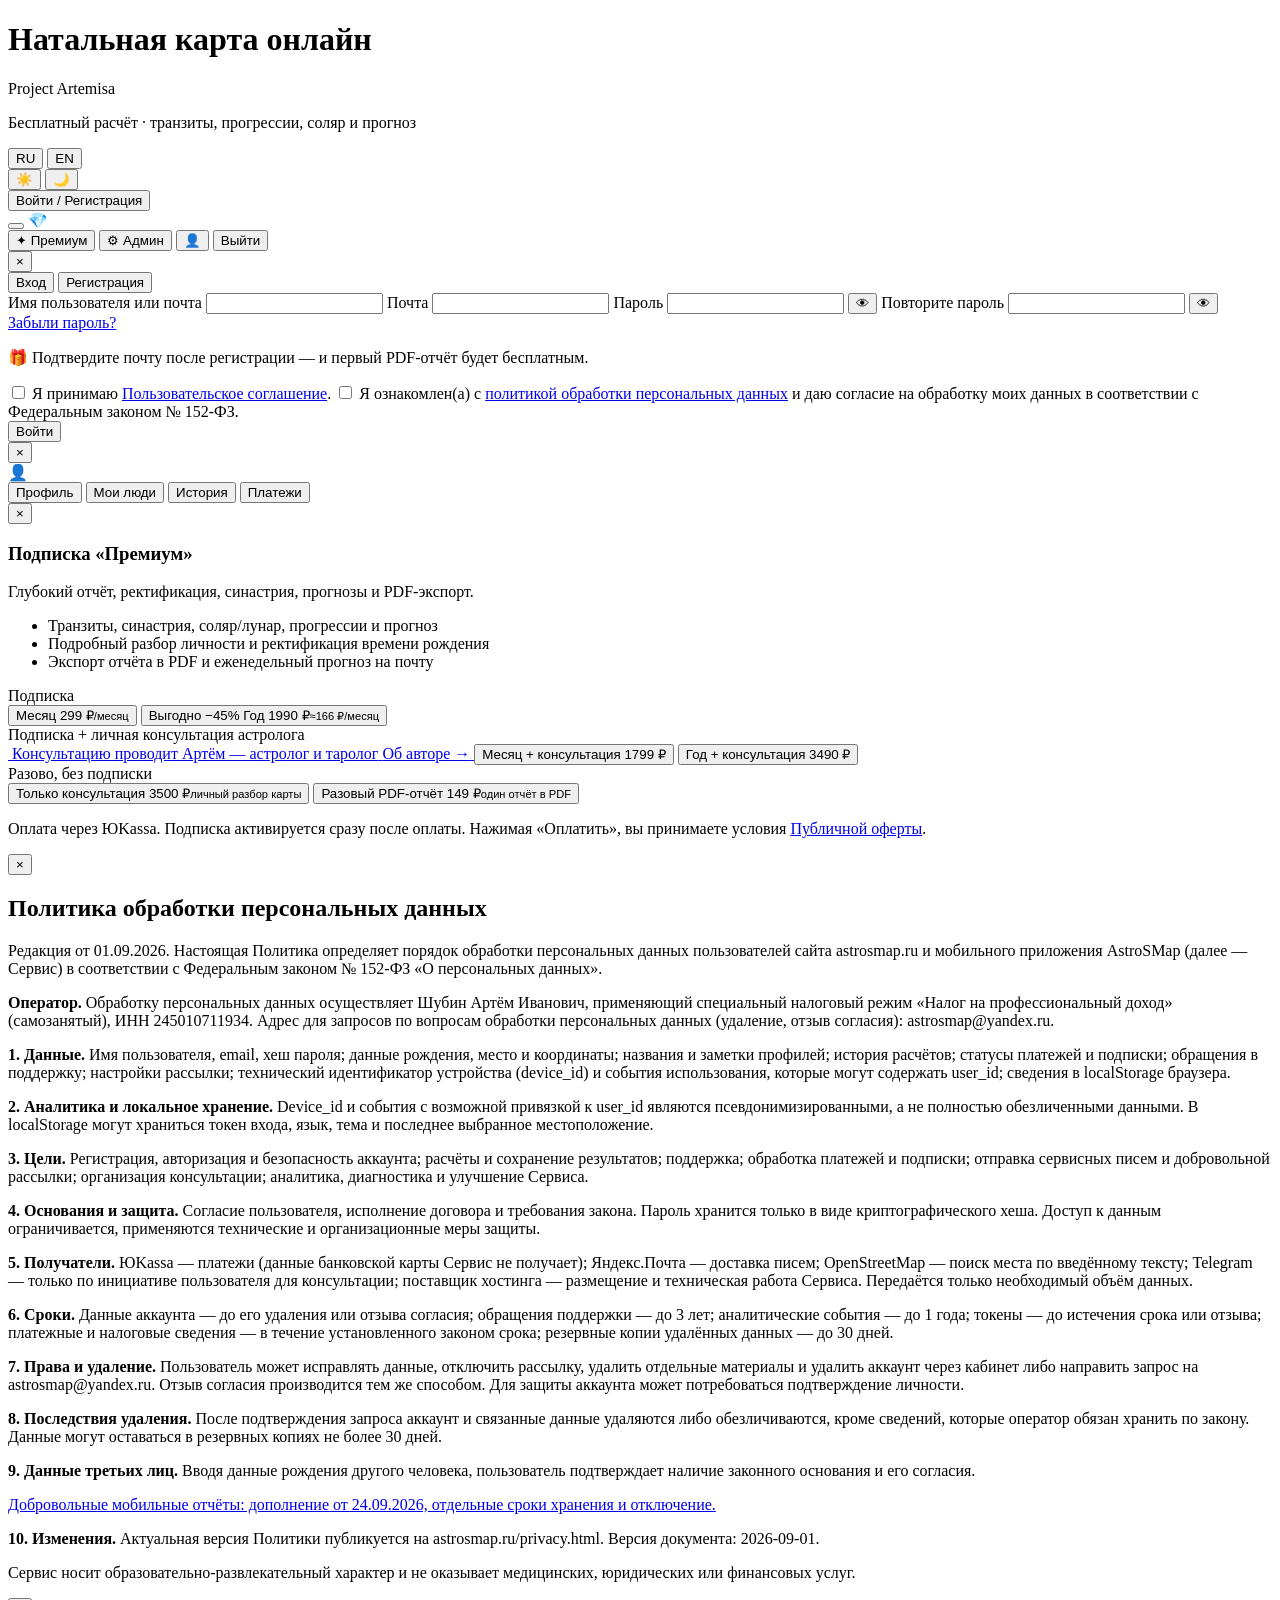
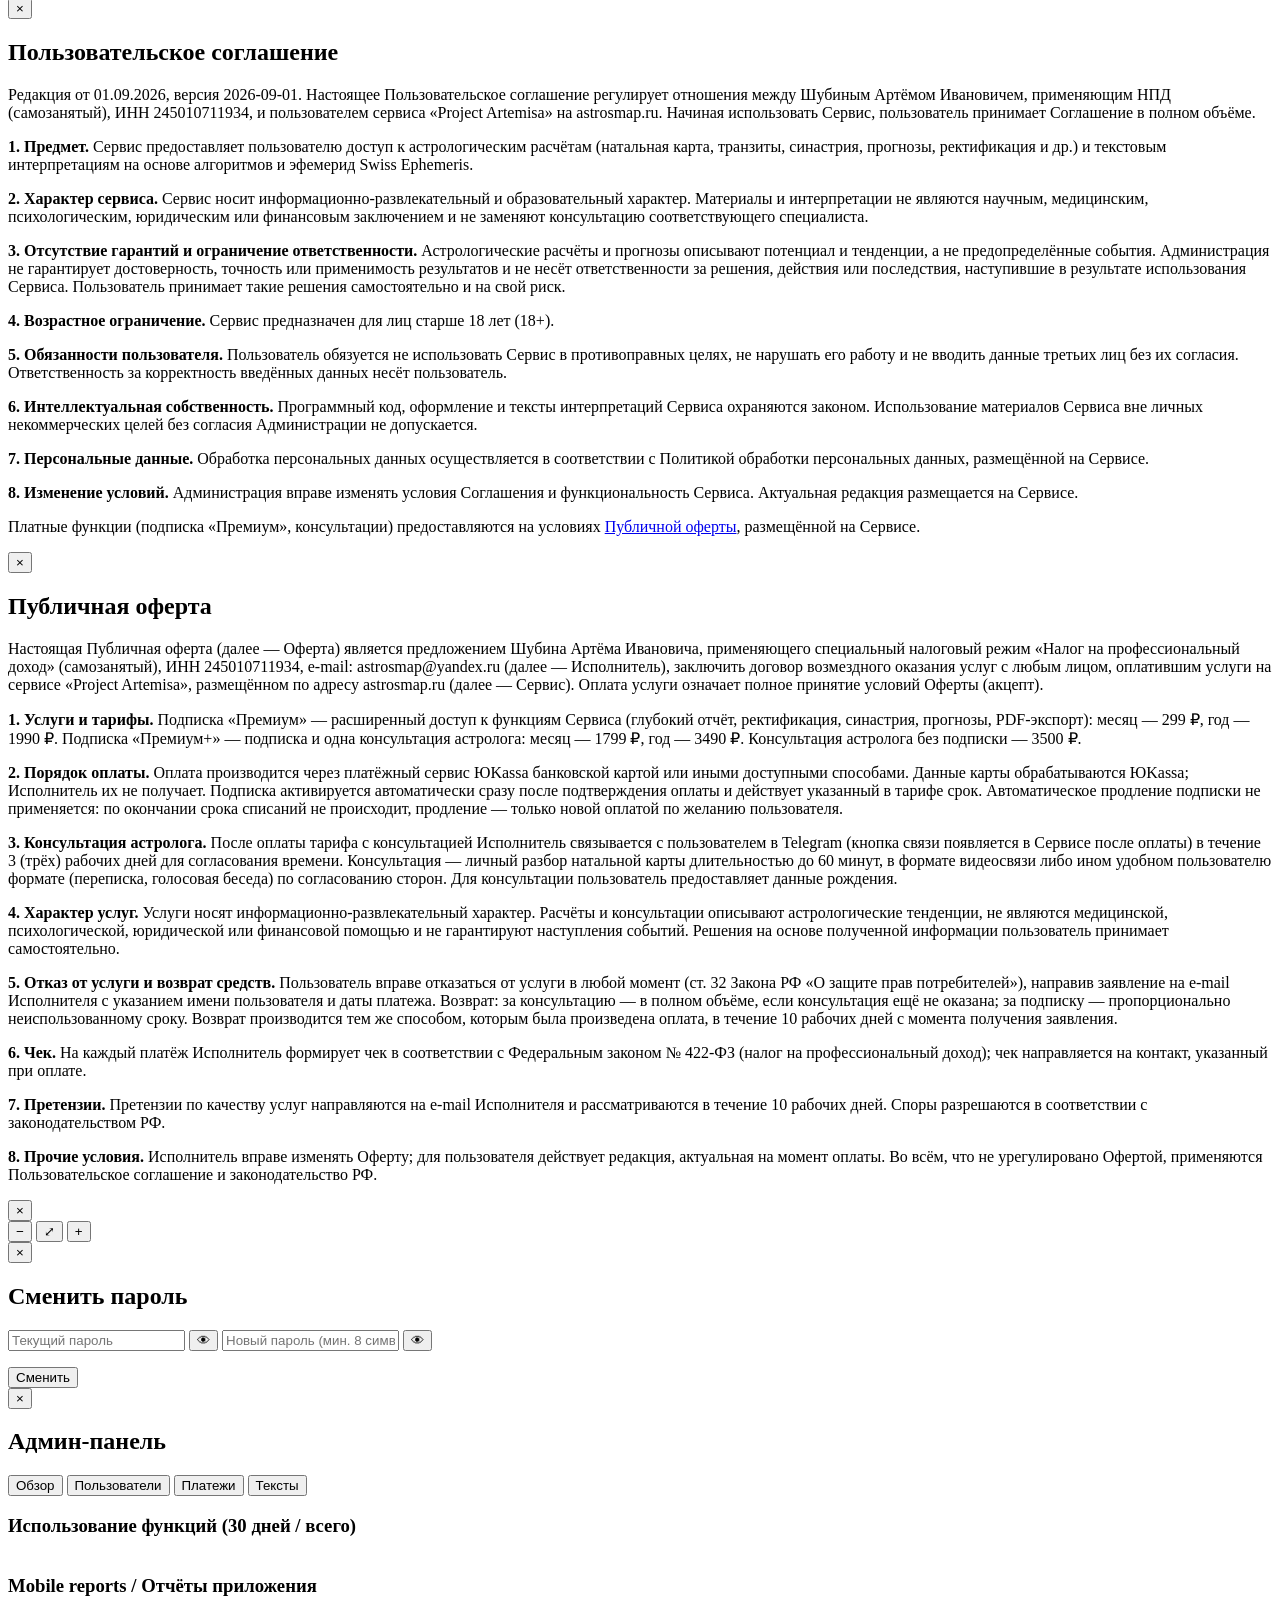
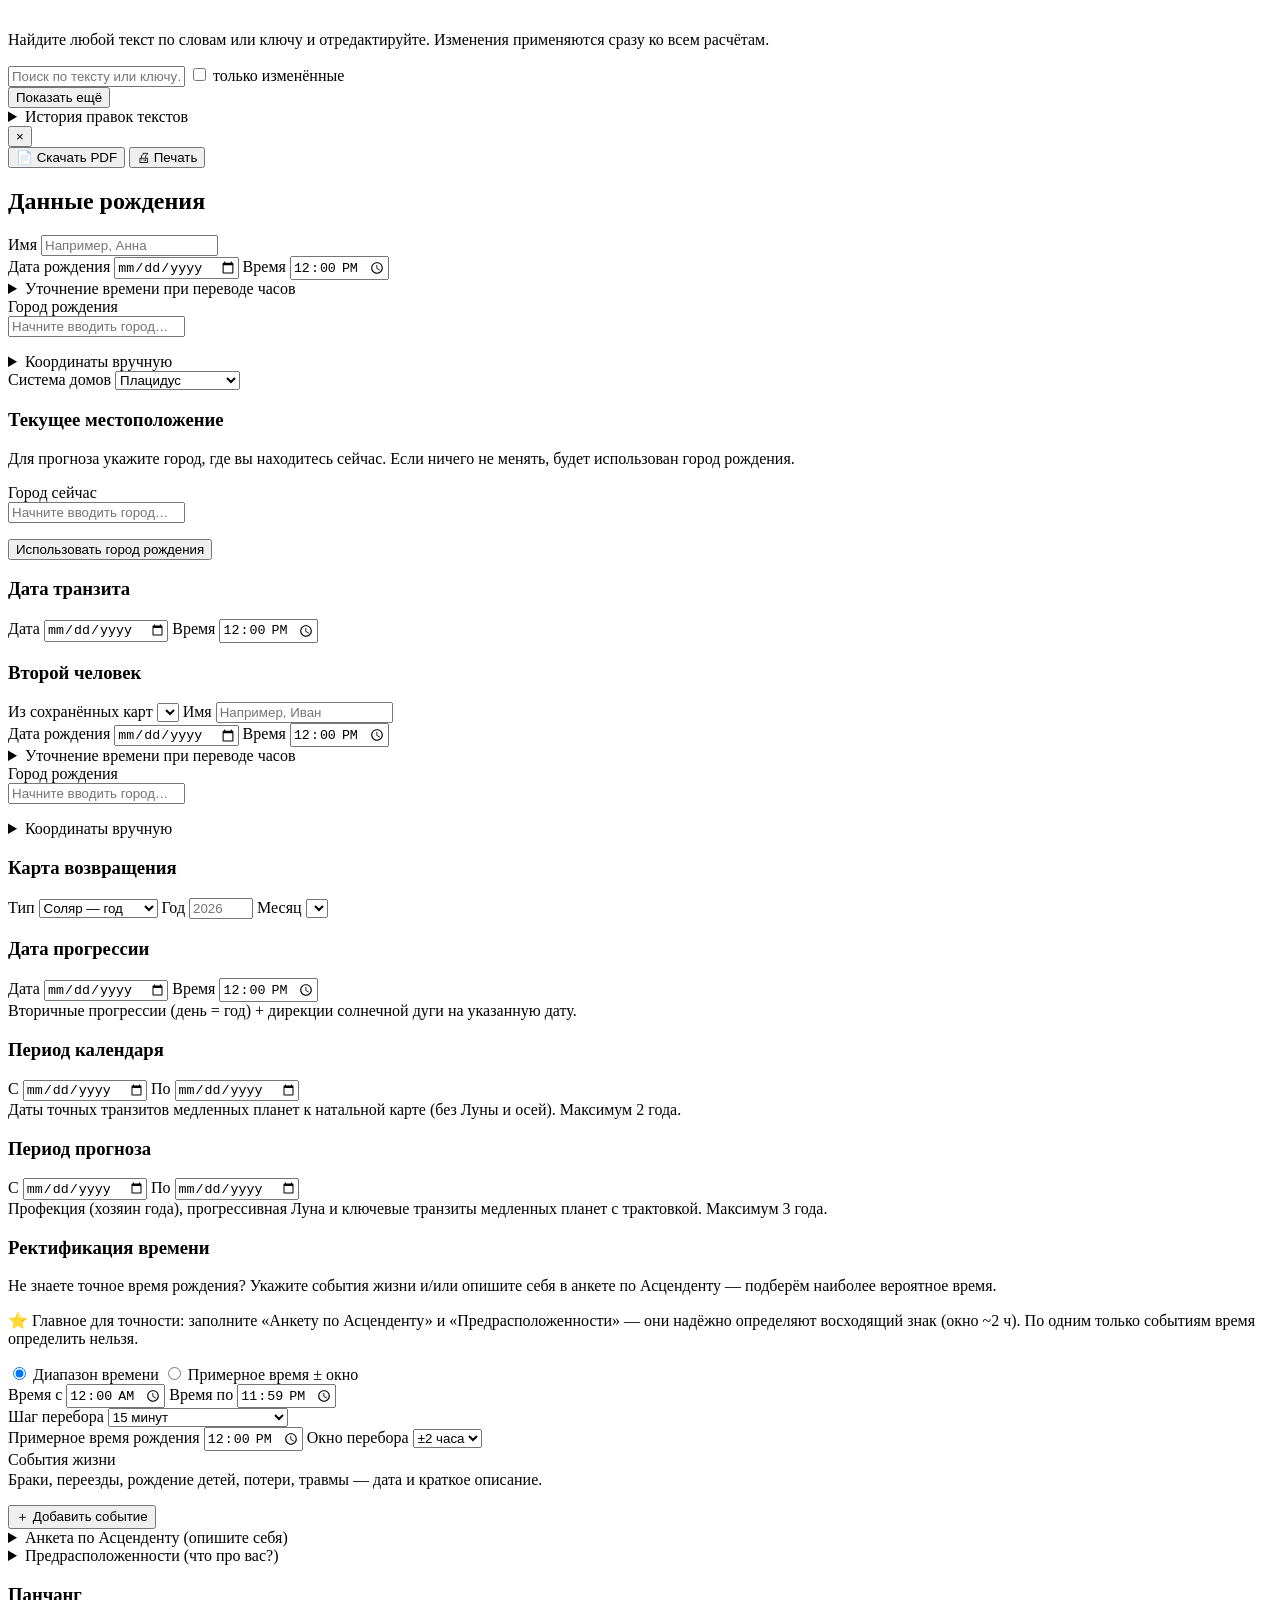
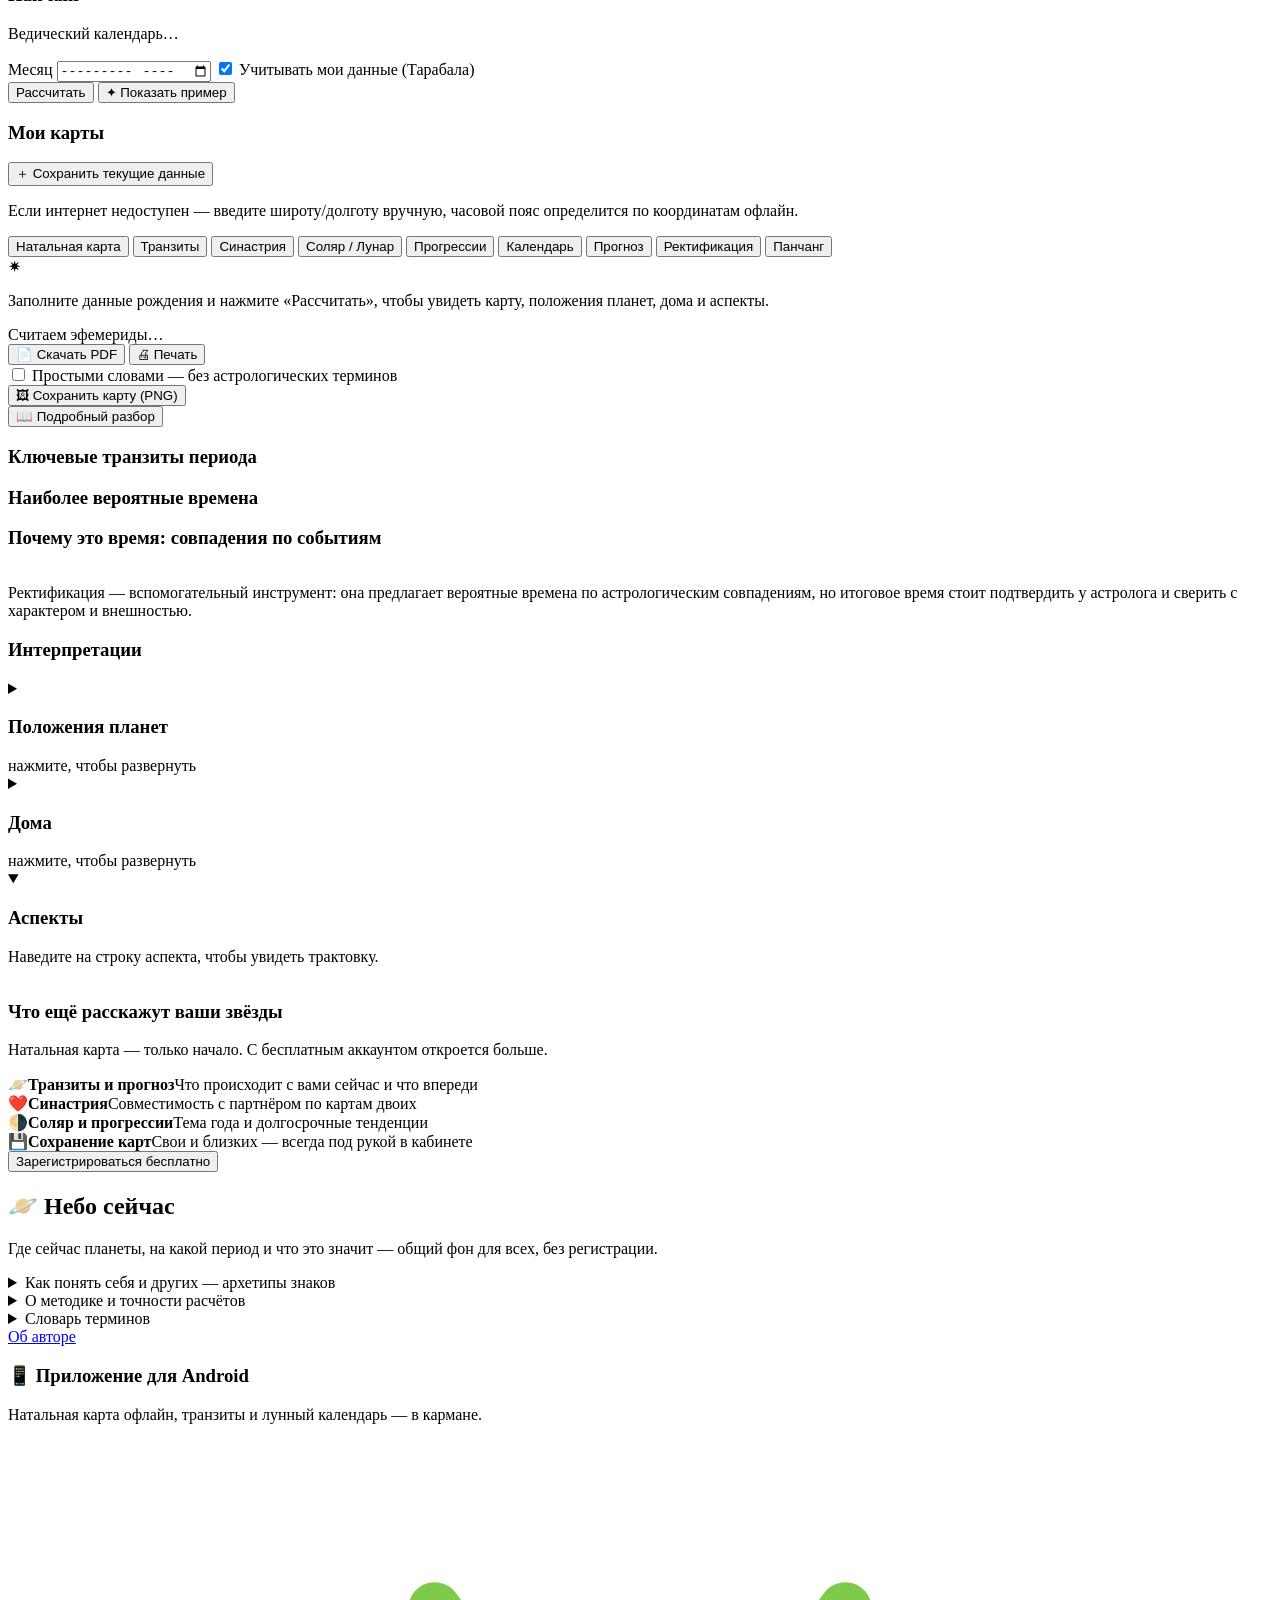
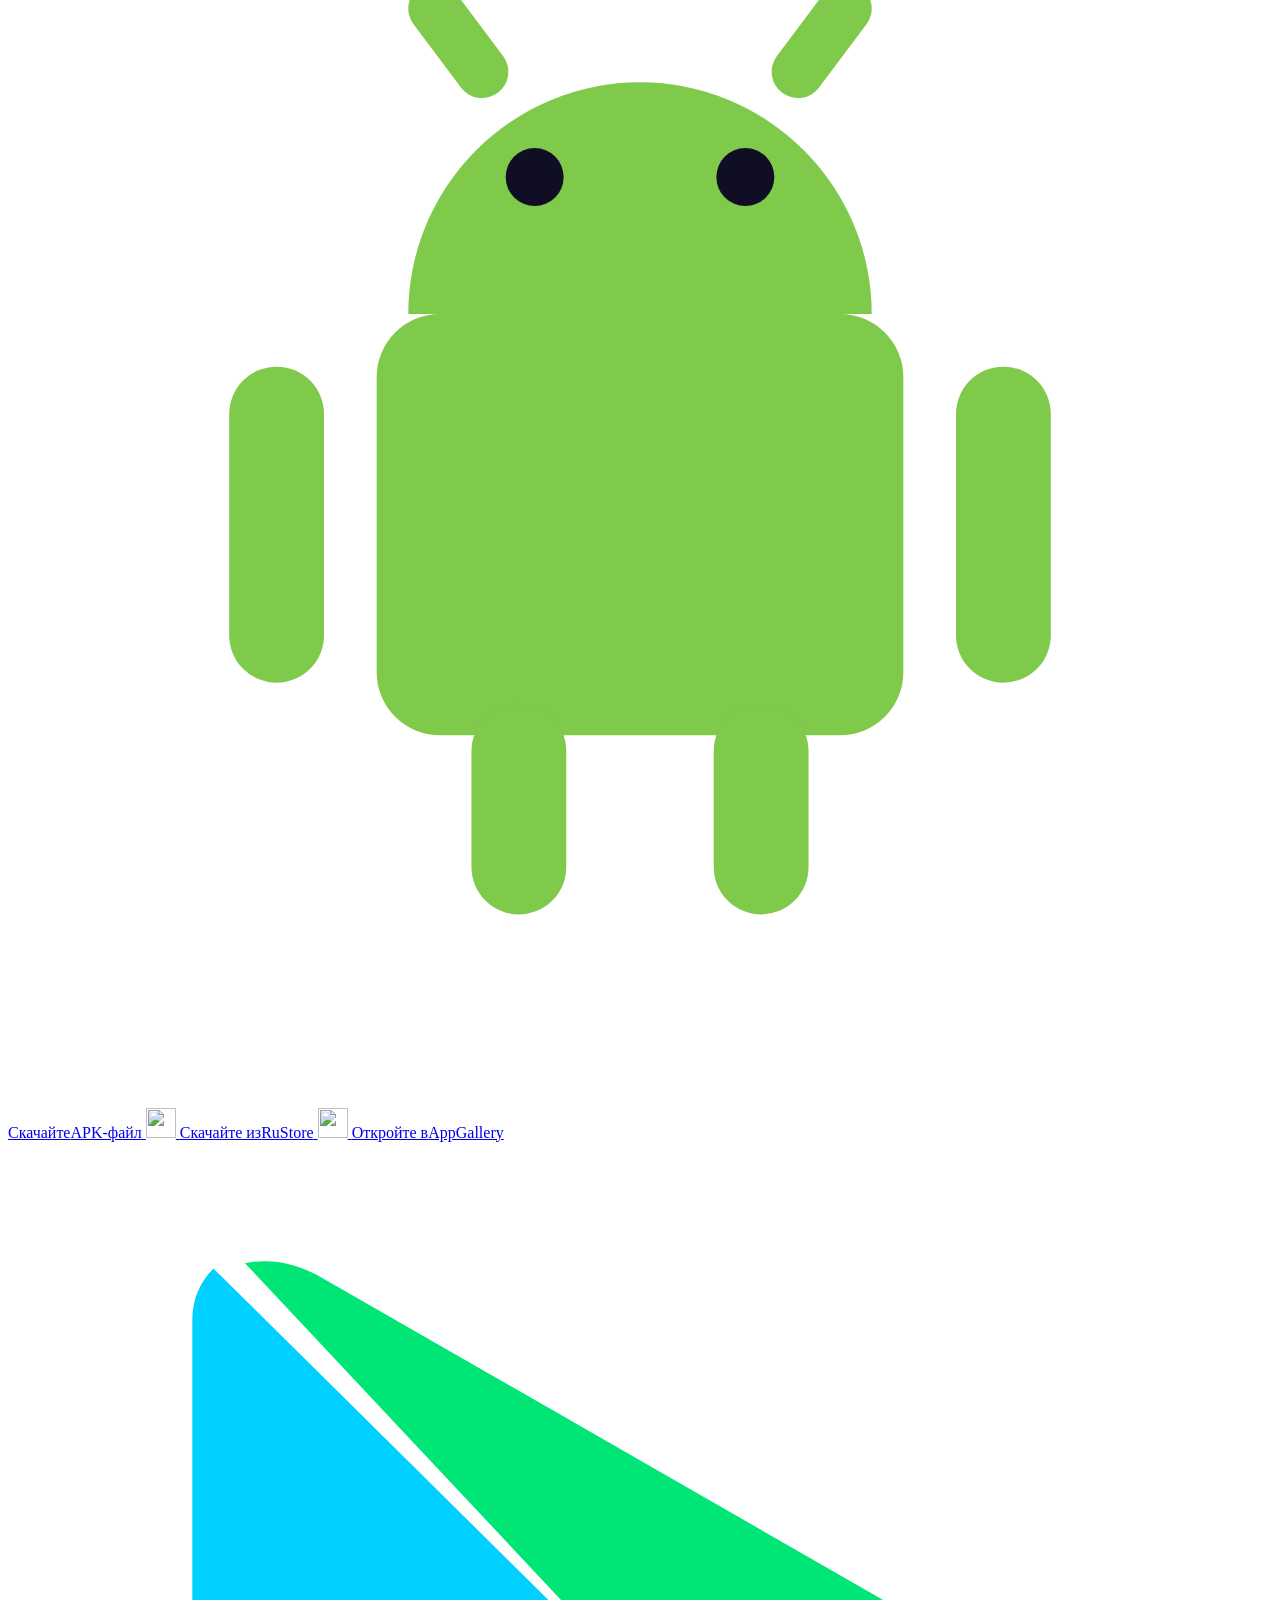
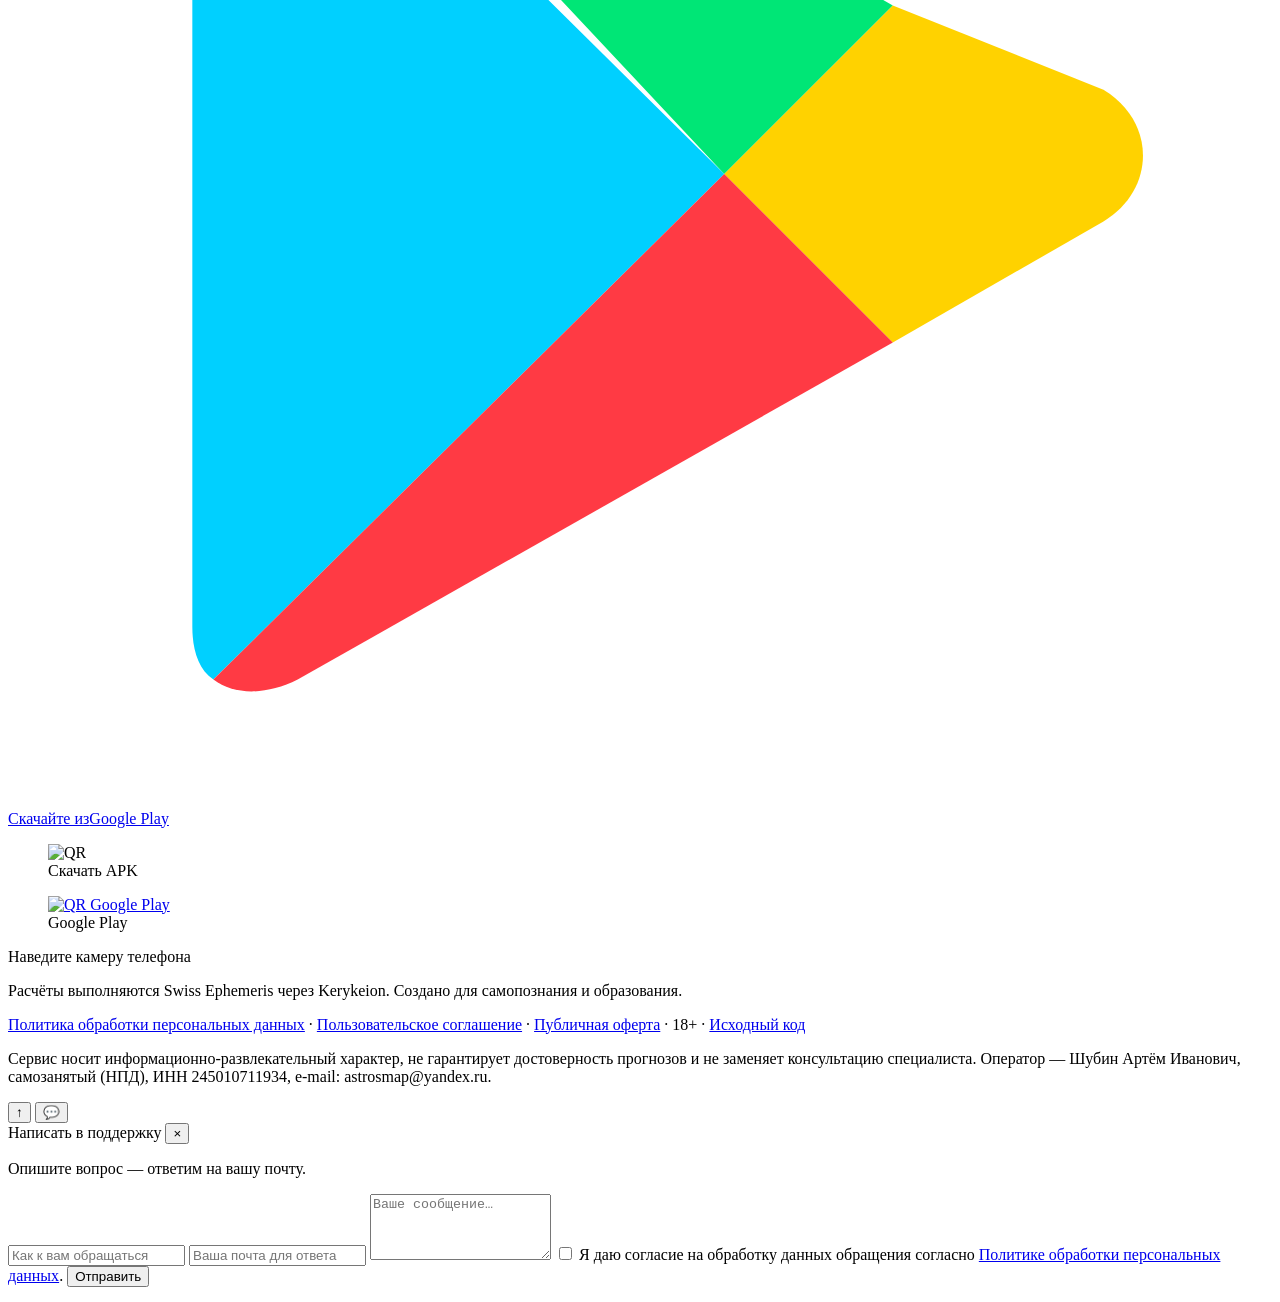
==== commit 9442f02d: "Publish AstroSMap 1.7.4 source update" ====
--- a/frontend/index.html
+++ b/frontend/index.html
@@ -210,6 +210,7 @@
         <p data-i18n-html="privacy_p7"><strong>7. Права и удаление.</strong> Пользователь может исправлять данные, отключить рассылку, удалить отдельные материалы и удалить аккаунт через кабинет либо направить запрос на astrosmap@yandex.ru. Отзыв согласия производится тем же способом. Для защиты аккаунта может потребоваться подтверждение личности.</p>
         <p data-i18n-html="privacy_p8"><strong>8. Последствия удаления.</strong> После подтверждения запроса аккаунт и связанные данные удаляются либо обезличиваются, кроме сведений, которые оператор обязан хранить по закону. Данные могут оставаться в резервных копиях не более 30 дней.</p>
         <p data-i18n-html="privacy_p9"><strong>9. Данные третьих лиц.</strong> Вводя данные рождения другого человека, пользователь подтверждает наличие законного основания и его согласия.</p>
+        <p data-i18n-html="privacy_mobile_note"><a href="/mobile-privacy.html">Добровольные мобильные отчёты: дополнение от 24.09.2026, отдельные сроки хранения и отключение.</a></p>
         <p data-i18n-html="privacy_p10"><strong>10. Изменения.</strong> Актуальная версия Политики публикуется на astrosmap.ru/privacy.html. Версия документа: 2026-09-01.</p>
         <p class="info-disclaimer" data-i18n="privacy_disclaimer">Сервис носит образовательно-развлекательный характер и не оказывает медицинских, юридических или финансовых услуг.</p>
       </div>
@@ -299,6 +300,8 @@
         <div id="admin-stats" class="admin-stats"></div>
         <h3 class="adm-section-title" data-i18n="admin_usage_title">Использование функций (30 дней / всего)</h3>
         <div class="table-wrap"><table id="admin-usage"></table></div>
+        <h3 class="adm-section-title">Mobile reports / Отчёты приложения</h3>
+        <div id="admin-mobile-reports" aria-live="polite"></div>
       </div>
 
       <div class="adm-pane hidden" id="adm-pane-users">
